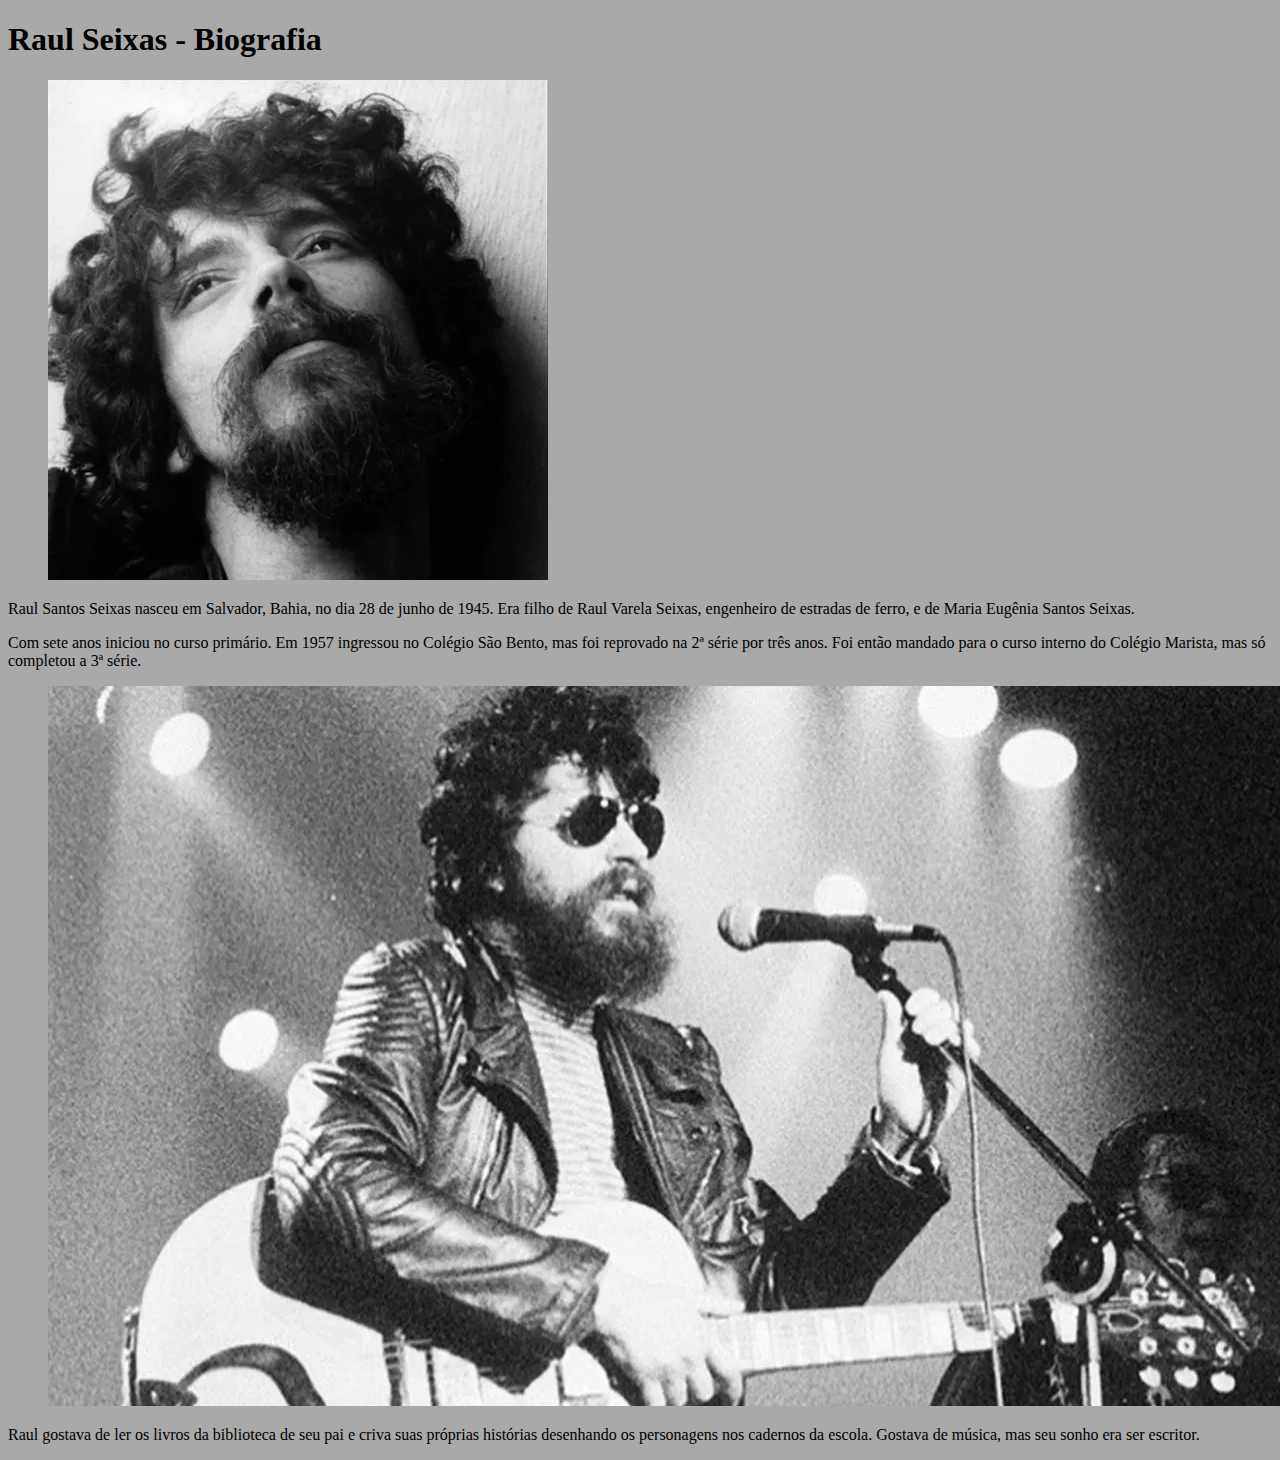
==== index.html @ 7f31bb00 "f" ====
<!DOCTYPE html>
<html lang="pt-br">
<head>
    <meta charset="UTF-8">
    <meta http-equiv="X-UA-Compatible" content="IE=edge">
    <meta name="viewport" content="width=device-width, initial-scale=1.0">
    <link rel="stylesheet" href="css/estilo.css">
    <title>Raul Seixas</title>
</head>
<body>
    <h1>Raul Seixas - Biografia</h1>
    <figure>
        <img src="img/raulseixas1.webp" alt="Foto do Raul Seixas com fundo cinza">
    </figure>
    <p>Raul Santos Seixas nasceu em Salvador, Bahia, no dia 28 de junho de 1945. Era filho de Raul Varela Seixas, engenheiro de estradas de ferro, e de Maria Eugênia Santos Seixas.</p>
    <p>Com sete anos iniciou no curso primário. Em 1957 ingressou no Colégio São Bento, mas foi reprovado na 2ª série por três anos. Foi então mandado para o curso interno do Colégio Marista, mas só completou a 3ª série.</p>
    <figure>
        <img src="img/raulseixas2.webp" alt="Foto do Raul Seixas com uma guitarra">
    </figure>
    <p>Raul gostava de ler os livros da biblioteca de seu pai e criva suas próprias histórias desenhando os personagens nos cadernos da escola. Gostava de música, mas seu sonho era ser escritor.</p>
    
</body>
</html>
---- css/estilo.css ----
body{
    background-color: #A9A9A9 ;

}
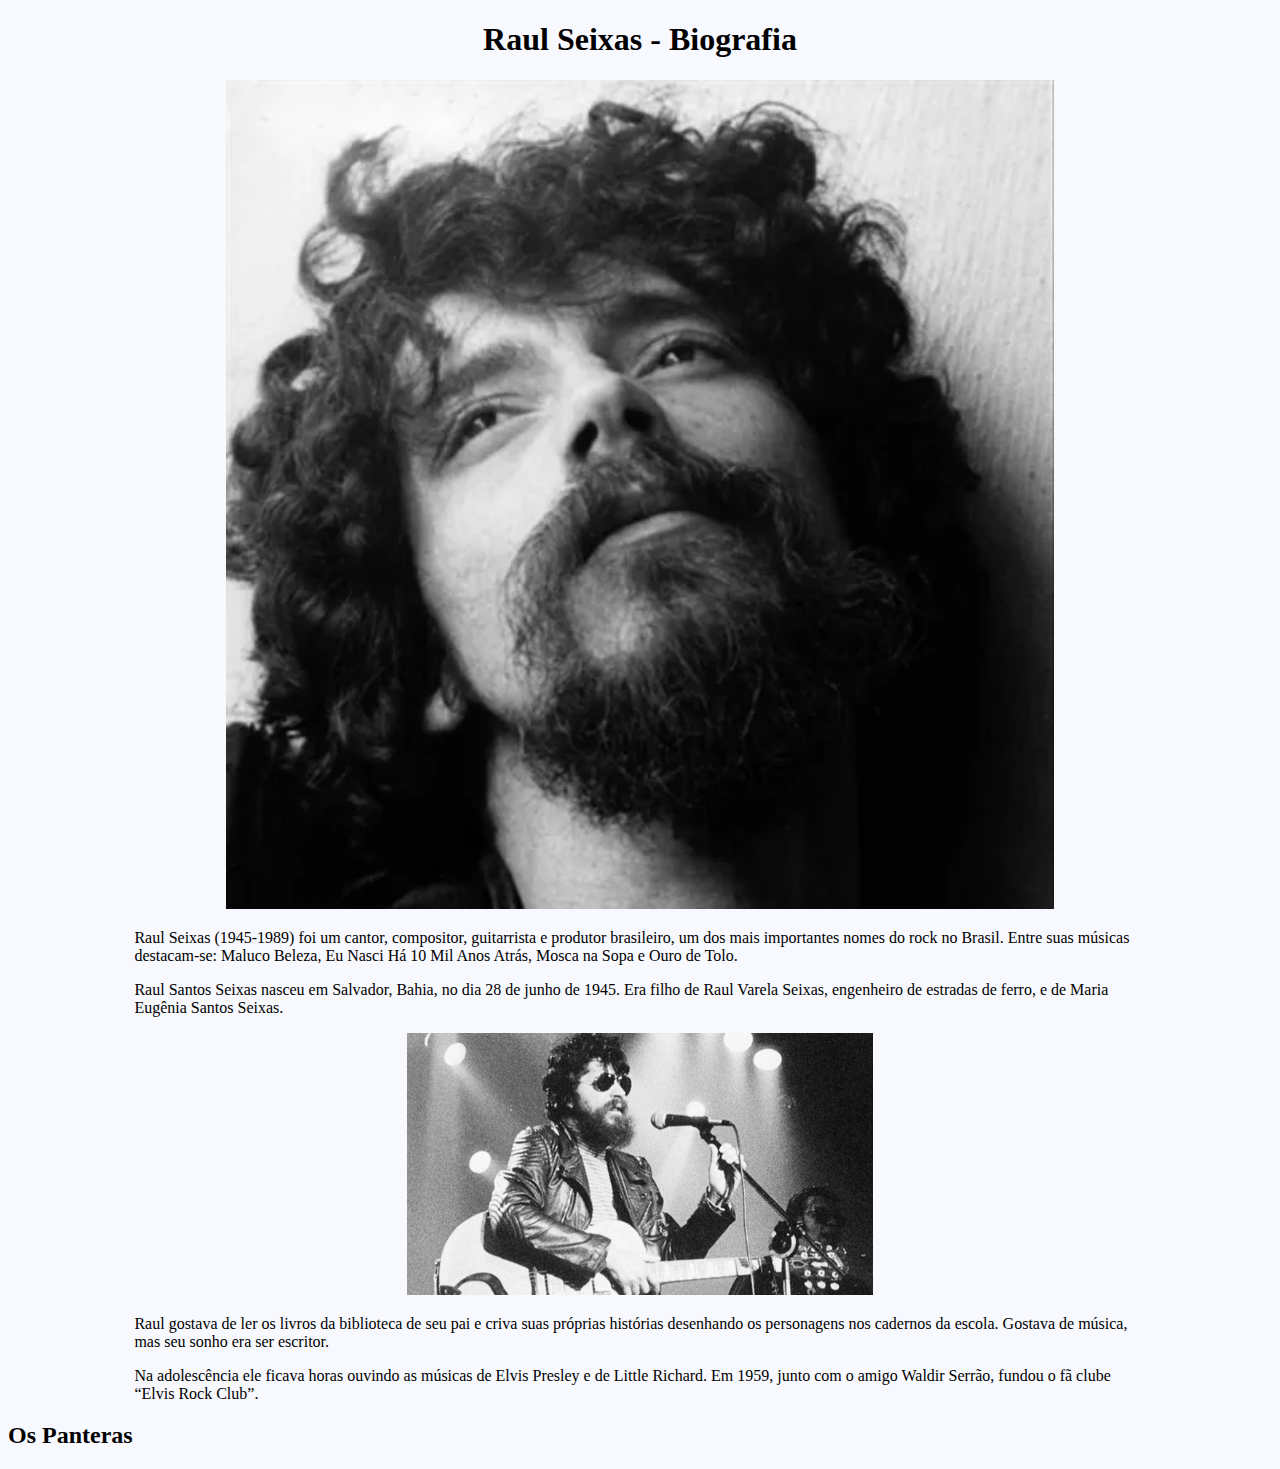
==== commit 2d4c7d89: "classes css e paragrafos" ====
--- a/index.html
+++ b/index.html
@@ -8,16 +8,30 @@
     <title>Raul Seixas</title>
 </head>
 <body>
-    <h1>Raul Seixas - Biografia</h1>
-    <figure>
-        <img src="img/raulseixas1.webp" alt="Foto do Raul Seixas com fundo cinza">
-    </figure>
-    <p>Raul Santos Seixas nasceu em Salvador, Bahia, no dia 28 de junho de 1945. Era filho de Raul Varela Seixas, engenheiro de estradas de ferro, e de Maria Eugênia Santos Seixas.</p>
-    <p>Com sete anos iniciou no curso primário. Em 1957 ingressou no Colégio São Bento, mas foi reprovado na 2ª série por três anos. Foi então mandado para o curso interno do Colégio Marista, mas só completou a 3ª série.</p>
-    <figure>
-        <img src="img/raulseixas2.webp" alt="Foto do Raul Seixas com uma guitarra">
-    </figure>
-    <p>Raul gostava de ler os livros da biblioteca de seu pai e criva suas próprias histórias desenhando os personagens nos cadernos da escola. Gostava de música, mas seu sonho era ser escritor.</p>
+    <header>
+
+        <h1>Raul Seixas - Biografia</h1>
+        <figure>
+            <img class="img_topo" src="img/raulseixas1.webp" alt="Foto do Raul Seixas com fundo cinza">
+        </figure>
+
+    </header>
+    <div class="container">
+
+        <p>Raul Seixas (1945-1989) foi um cantor, compositor, guitarrista e produtor brasileiro, um dos mais importantes nomes do rock no Brasil. Entre suas músicas destacam-se: Maluco Beleza, Eu Nasci Há 10 Mil Anos Atrás, Mosca na Sopa e Ouro de Tolo.</p>
+        <p>Raul Santos Seixas nasceu em Salvador, Bahia, no dia 28 de junho de 1945. Era filho de Raul Varela Seixas, engenheiro de estradas de ferro, e de Maria Eugênia Santos Seixas.</p>
+        <figure>
+        <img class="img_corpo" src="img/raulseixas2.webp" alt="Foto do Raul Seixas com uma guitarra">
+        </figure>
+        <p>Raul gostava de ler os livros da biblioteca de seu pai e criva suas próprias histórias desenhando os personagens nos cadernos da escola. Gostava de música, mas seu sonho era ser escritor.</p>
+        <p>Na adolescência ele ficava horas ouvindo as músicas de Elvis Presley e de Little Richard. Em 1959, junto com o amigo Waldir Serrão, fundou o fã clube “Elvis Rock Club”.</p>
+
+    </div>
+   
     
+    <h2>Os Panteras</h2>
+
+
+
 </body>
 </html>--- a/css/estilo.css
+++ b/css/estilo.css
@@ -1,4 +1,25 @@
     body{
-    background-color: #A9A9A9 ;
+    background-color: 	#F8F8FF ;
 
-}+}
+    .img_topo{
+        width: 70%;
+    }
+    .img_corpo{
+        width:50%;
+    }
+        figure{
+            text-align: center;
+        }
+
+        .container{
+            width: 80%;
+            margin: auto;
+        }
+        h1{
+            text-align: center;
+            color: black;
+        }
+        .p{
+            font-size: 1.5rem;
+        }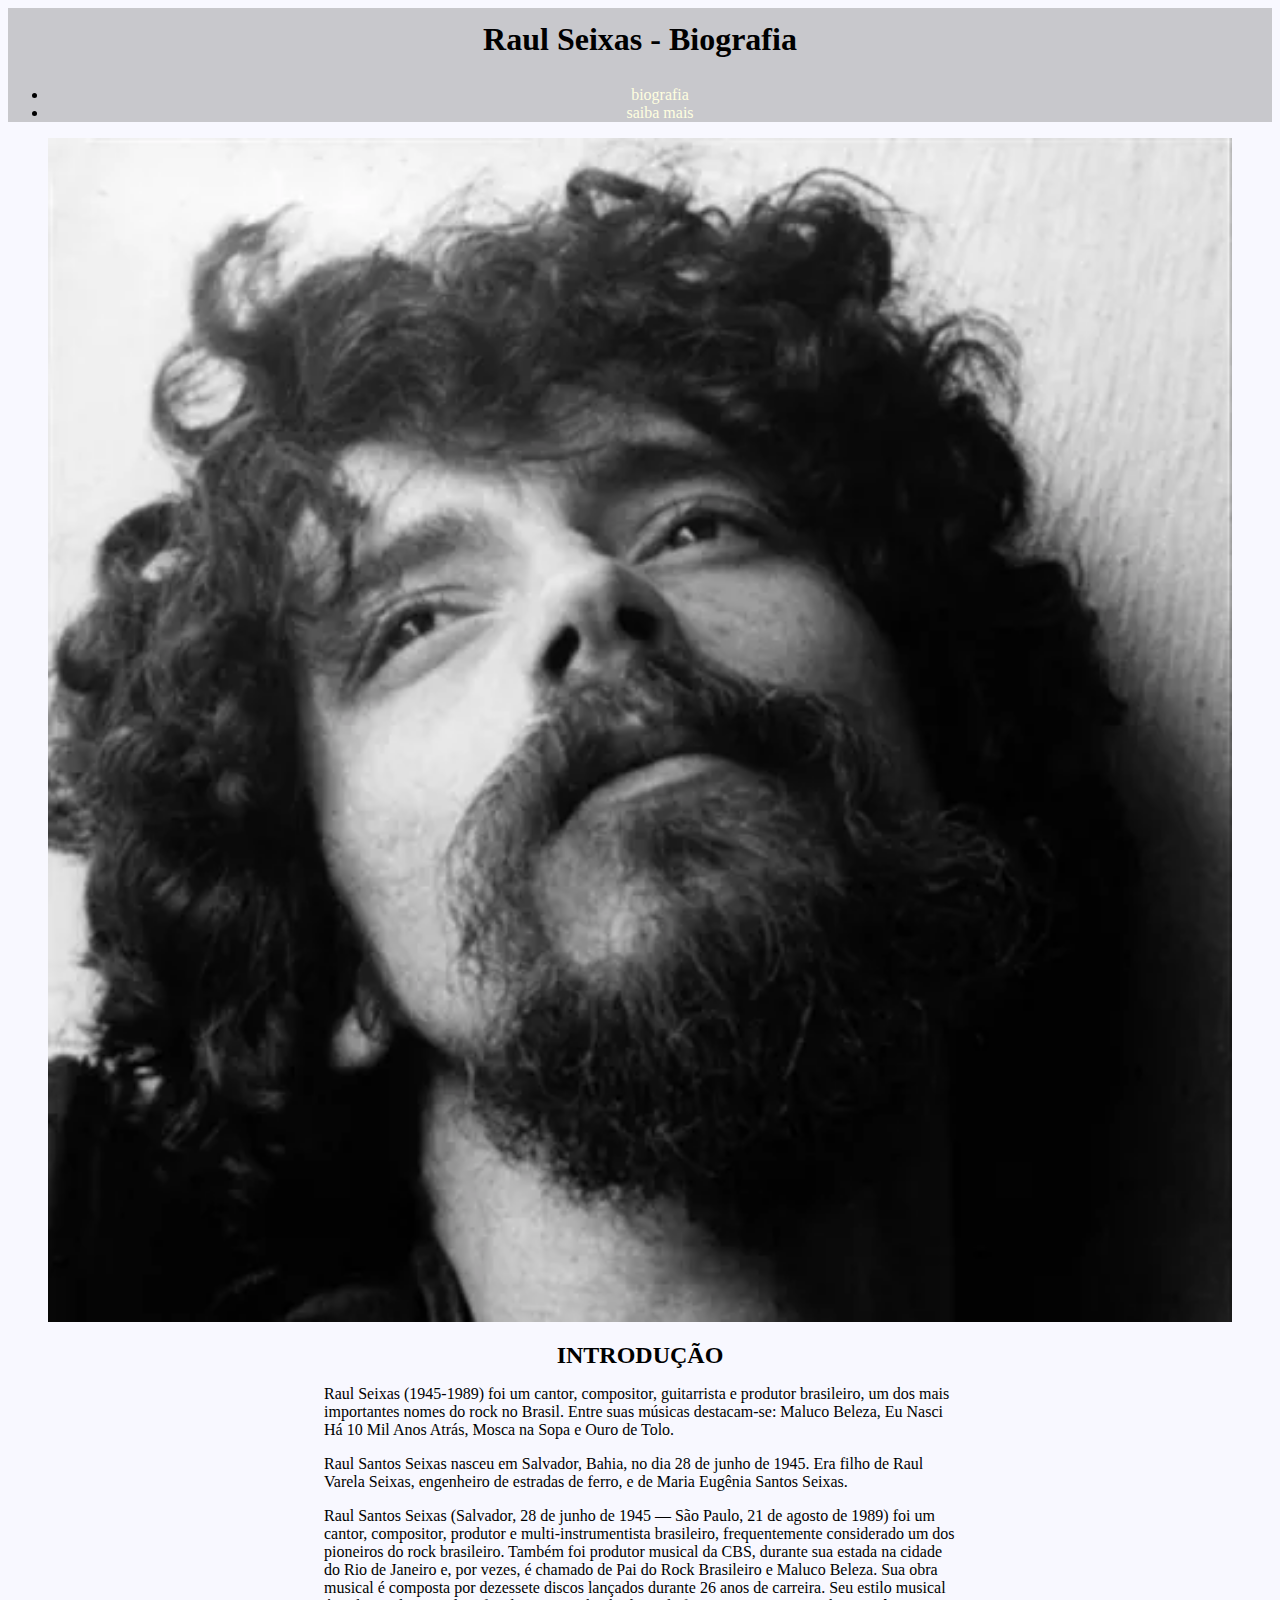
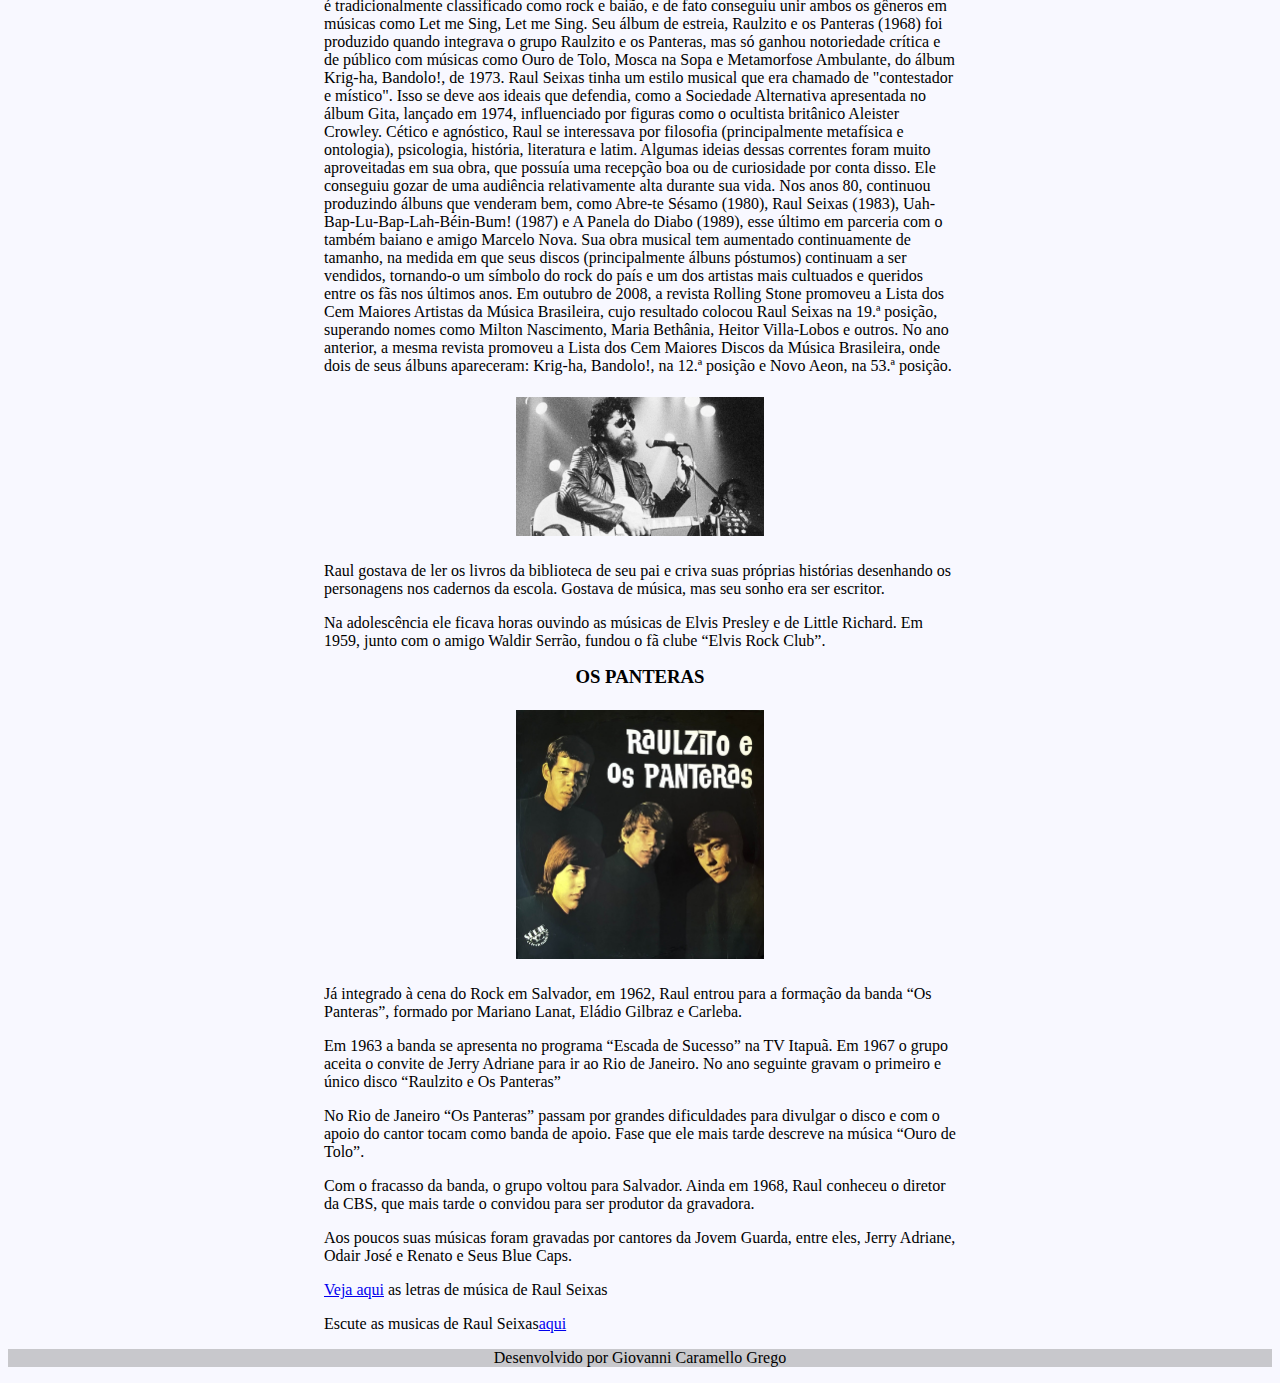
==== commit a7aeb275: "float 03/06/2022" ====
--- a/index.html
+++ b/index.html
@@ -1,37 +1,73 @@
-<!DOCTYPE html>
-<html lang="pt-br">
-<head>
-    <meta charset="UTF-8">
-    <meta http-equiv="X-UA-Compatible" content="IE=edge">
-    <meta name="viewport" content="width=device-width, initial-scale=1.0">
-    <link rel="stylesheet" href="css/estilo.css">
-    <title>Raul Seixas</title>
-</head>
-<body>
-    <header>
-
-        <h1>Raul Seixas - Biografia</h1>
-        <figure>
-            <img class="img_topo" src="img/raulseixas1.webp" alt="Foto do Raul Seixas com fundo cinza">
-        </figure>
-
-    </header>
-    <div class="container">
-
-        <p>Raul Seixas (1945-1989) foi um cantor, compositor, guitarrista e produtor brasileiro, um dos mais importantes nomes do rock no Brasil. Entre suas músicas destacam-se: Maluco Beleza, Eu Nasci Há 10 Mil Anos Atrás, Mosca na Sopa e Ouro de Tolo.</p>
-        <p>Raul Santos Seixas nasceu em Salvador, Bahia, no dia 28 de junho de 1945. Era filho de Raul Varela Seixas, engenheiro de estradas de ferro, e de Maria Eugênia Santos Seixas.</p>
-        <figure>
-        <img class="img_corpo" src="img/raulseixas2.webp" alt="Foto do Raul Seixas com uma guitarra">
-        </figure>
-        <p>Raul gostava de ler os livros da biblioteca de seu pai e criva suas próprias histórias desenhando os personagens nos cadernos da escola. Gostava de música, mas seu sonho era ser escritor.</p>
-        <p>Na adolescência ele ficava horas ouvindo as músicas de Elvis Presley e de Little Richard. Em 1959, junto com o amigo Waldir Serrão, fundou o fã clube “Elvis Rock Club”.</p>
-
-    </div>
-   
-    
-    <h2>Os Panteras</h2>
-
-
-
-</body>
+<!DOCTYPE html>
+<html lang="pt-br">
+<head>
+    <meta charset="UTF-8">
+    <meta http-equiv="X-UA-Compatible" content="IE=edge">
+    <meta name="viewport" content="width=device-width, initial-scale=1.0">
+    <link rel="stylesheet" href="css/reset.css">
+    <link rel="stylesheet" href="css/estilo.css">
+    <title>Raul Seixas</title>
+</head>
+<body>
+    <header>
+        <div class="menu">
+            <div class="logo">
+            <h1>Raul Seixas - Biografia</h1>
+        </div>
+        <nav class="item_menu">
+            <ul>
+                <li><a href="#bio">biografia</a></li>
+                <li><a href="#mais">saiba mais</a></li>
+            </ul>
+        </nav>
+    </div>
+        <figure>
+            <img class= img_topo src="img/raulseixas1.webp" alt="">
+        </figure>
+
+    </header>
+    <div class="container">
+        <section id="bio">
+            <h2>INTRODUÇÃO</h2>
+            <p>Raul Seixas (1945-1989) foi um cantor, compositor, guitarrista e produtor brasileiro, um dos mais importantes nomes do rock no Brasil. Entre suas músicas destacam-se: Maluco Beleza, Eu Nasci Há 10 Mil Anos Atrás, Mosca na Sopa e Ouro de Tolo.</p>
+            <p>Raul Santos Seixas nasceu em Salvador, Bahia, no dia 28 de junho de 1945. Era filho de Raul Varela Seixas, engenheiro de estradas de ferro, e de Maria Eugênia Santos Seixas.</p>
+            <p>Raul Santos Seixas (Salvador, 28 de junho de 1945 — São Paulo, 21 de agosto de 1989) foi um cantor, compositor, produtor e multi-instrumentista brasileiro, frequentemente considerado um dos pioneiros do rock brasileiro. Também foi produtor musical da CBS, durante sua estada na cidade do Rio de Janeiro e, por vezes, é chamado de Pai do Rock Brasileiro e Maluco Beleza. Sua obra musical é composta por dezessete discos lançados durante 26 anos de carreira. Seu estilo musical é tradicionalmente classificado como rock e baião, e de fato conseguiu unir ambos os gêneros em músicas como Let me Sing, Let me Sing. Seu álbum de estreia, Raulzito e os Panteras (1968) foi produzido quando integrava o grupo Raulzito e os Panteras, mas só ganhou notoriedade crítica e de público com músicas como Ouro de Tolo, Mosca na Sopa e Metamorfose Ambulante, do álbum Krig-ha, Bandolo!, de 1973. Raul Seixas tinha um estilo musical que era chamado de "contestador e místico". Isso se deve aos ideais que defendia, como a Sociedade Alternativa apresentada no álbum Gita, lançado em 1974, influenciado por figuras como o ocultista britânico Aleister Crowley.
+
+                Cético e agnóstico, Raul se interessava por filosofia (principalmente metafísica e ontologia), psicologia, história, literatura e latim. Algumas ideias dessas correntes foram muito aproveitadas em sua obra, que possuía uma recepção boa ou de curiosidade por conta disso. Ele conseguiu gozar de uma audiência relativamente alta durante sua vida. Nos anos 80, continuou produzindo álbuns que venderam bem, como Abre-te Sésamo (1980), Raul Seixas (1983), Uah-Bap-Lu-Bap-Lah-Béin-Bum! (1987) e A Panela do Diabo (1989), esse último em parceria com o também baiano e amigo Marcelo Nova. Sua obra musical tem aumentado continuamente de tamanho, na medida em que seus discos (principalmente álbuns póstumos) continuam a ser vendidos, tornando-o um símbolo do rock do país e um dos artistas mais cultuados e queridos entre os fãs nos últimos anos. Em outubro de 2008, a revista Rolling Stone promoveu a Lista dos Cem Maiores Artistas da Música Brasileira, cujo resultado colocou Raul Seixas na 19.ª posição, superando nomes como Milton Nascimento, Maria Bethânia, Heitor Villa-Lobos e outros. No ano anterior, a mesma revista promoveu a Lista dos Cem Maiores Discos da Música Brasileira, onde dois de seus álbuns apareceram: Krig-ha, Bandolo!, na 12.ª posição e Novo Aeon, na 53.ª posição.</p>
+        </section>
+        
+            <figure>
+                <img class="img_corpo" src="img/raulseixas2.webp" alt="Foto do Raul Seixas com uma guitarra">
+            </figure>
+            
+    <section id="mais">
+            <p>Raul gostava de ler os livros da biblioteca de seu pai e criva suas próprias histórias desenhando os personagens nos cadernos da escola. Gostava de música, mas seu sonho era ser escritor.</p>
+            <p>Na adolescência ele ficava horas ouvindo as músicas de Elvis Presley e de Little Richard. Em 1959, junto com o amigo Waldir Serrão, fundou o fã clube “Elvis Rock Club”.</p>
+            
+        <h3>OS PANTERAS</h3>
+        <figure> 
+            <img class="img_corpo" src="img/ospanterasraul.jpg" alt="">
+        </figure>
+            <p>Já integrado à cena do Rock em Salvador, em 1962, Raul entrou para a formação da banda “Os Panteras”, formado por Mariano Lanat, Eládio Gilbraz e Carleba.</p>
+            <p>Em 1963 a banda se apresenta no programa “Escada de Sucesso” na TV Itapuã. Em 1967 o grupo aceita o convite de Jerry Adriane para ir ao Rio de Janeiro. No ano seguinte gravam o primeiro e único disco “Raulzito e Os Panteras”</p>
+        <p>No Rio de Janeiro “Os Panteras” passam por grandes dificuldades para divulgar o disco e com o apoio do cantor tocam como banda de apoio. Fase que ele mais tarde descreve na música “Ouro de Tolo”.</p>
+        <p>Com o fracasso da banda, o grupo voltou para Salvador. Ainda em 1968, Raul conheceu o diretor da CBS, que mais tarde o convidou para ser produtor da gravadora.</p>
+        <p>Aos poucos suas músicas foram gravadas por cantores da Jovem Guarda, entre eles, Jerry Adriane, Odair José e Renato e Seus Blue Caps.</p>
+    
+    </section>
+    
+        
+        <p><a href="letras.html">Veja aqui</a> as letras de música de Raul Seixas</p>
+        <p>Escute as musicas de Raul Seixas<a href="https://open.spotify.com/artist/7jrRQZg4FZq6dwpi3baKcu">aqui</a></p>
+    </div>
+    <footer>
+       <div class="testecss"><p>teste<a href="testetcss.html">css</a></p></div>
+        
+        <p>Desenvolvido por Giovanni Caramello Grego</p>
+    </footer>
+    
+
+
+
+</body>
 </html>--- a/css/estilo.css
+++ b/css/estilo.css
@@ -1,25 +1,133 @@
-    body{
-    background-color: 	#F8F8FF ;
-
-}
-    .img_topo{
-        width: 70%;
-    }
-    .img_corpo{
-        width:50%;
-    }
-        figure{
-            text-align: center;
-        }
-
-        .container{
-            width: 80%;
-            margin: auto;
-        }
-        h1{
-            text-align: center;
-            color: black;
-        }
-        .p{
-            font-size: 1.5rem;
-        }+html{
+    scroll-behavior: smooth;
+}
+    body{
+    background-color: 	#F8F8FF ;
+
+}
+    .fundo_diferente{
+        background-image: linear-gradient( gray, lightgray);
+    }
+    .img_topo{
+        width: 100%;
+
+    }
+    .img_corpo{
+        width: 45%;
+        margin-top: 1%;
+        margin-bottom: 1%;
+       
+    }
+        figure{
+            text-align: center;
+        }
+
+        .container{
+            width: 50%;
+            margin: auto;
+        }
+        h1{
+            text-align: center;
+            width: 80%;
+            margin: auto;
+        }
+        h2,h3{
+            width: 80%;
+            margin: auto;
+            text-align: center;
+            margin-bottom: 2%;
+        }
+        .p{
+        
+            font-size: 1.5rem;
+            color: black;
+            text-align: justify;
+            text-indent: 40px;
+        }
+        .parag_letras > p{
+            font-size: 1em;
+            line-height: 1.5;
+        }
+        .pinta_botao{
+            width: 150px;
+            height: 50px;
+            background-color: #F08080;
+            margin: auto;
+            padding: 0.2%;
+            text-align: center;
+            padding-top: 3%;
+            
+        }
+
+        .botao{
+            padding-top: 15px;
+        }
+
+        footer p{
+            font-size: 1,2em;
+            text-align: center;
+
+        }
+        
+
+        .logo{
+            padding-top: 1%;
+            padding-bottom: 1%;
+
+        }
+        .menu, footer {
+            background-color: rgba(128, 128, 128, 0.4);
+            padding: 1,5%;
+            ;
+        
+        }
+
+        .item_menu{
+            line-height: 1,5;
+            text-align: center;
+
+        }
+        .item_menu a:link, .item_menu a:visited{
+            color: lightyellow;
+            text-decoration: none;
+        }
+        
+        .item_menu a:hover{
+           color: red;
+           padding: 0.8%;
+           text-decoration: none;
+           border-radius: 15%;
+        }
+        .item_menu a:active{
+            color: indigo;
+            text-decoration: none;
+        }
+        figure{
+            text-align: center;
+        }
+        section{
+            margin-top: 2%;
+            margin-bottom: 2%;
+        }
+    
+        .testecss{
+            display: none;
+        }
+        .img_topoletras{
+            float: right;
+            width: 30%;
+            margin-right: 10%;
+        }
+        .pinta_botao:hover{
+            background-color: rgba(128, 128, 128, 0.3);
+          }
+          
+          .pinta_botao a:link, .pinta_botao :visited{
+            text-align: center;
+            text-decoration: none ; 
+            font-weight: bolder;
+            
+          }
+            
+
+        
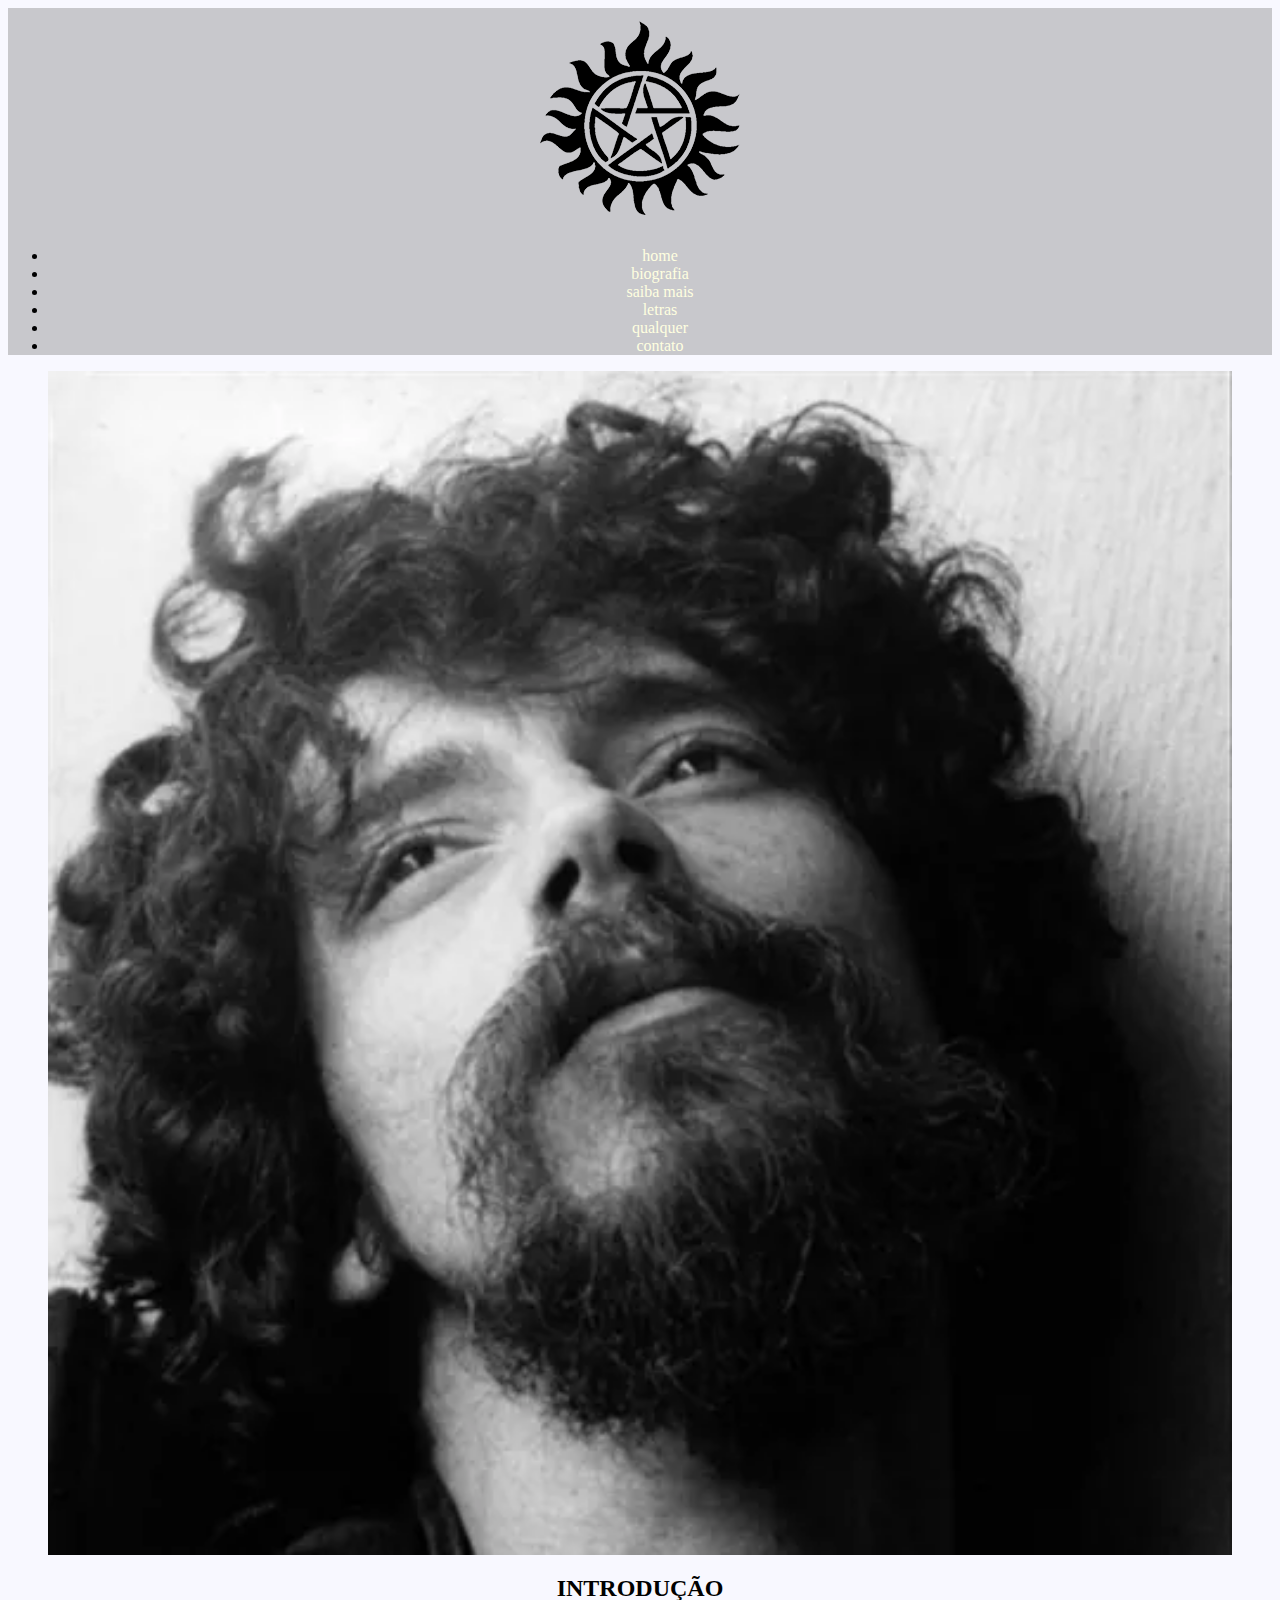
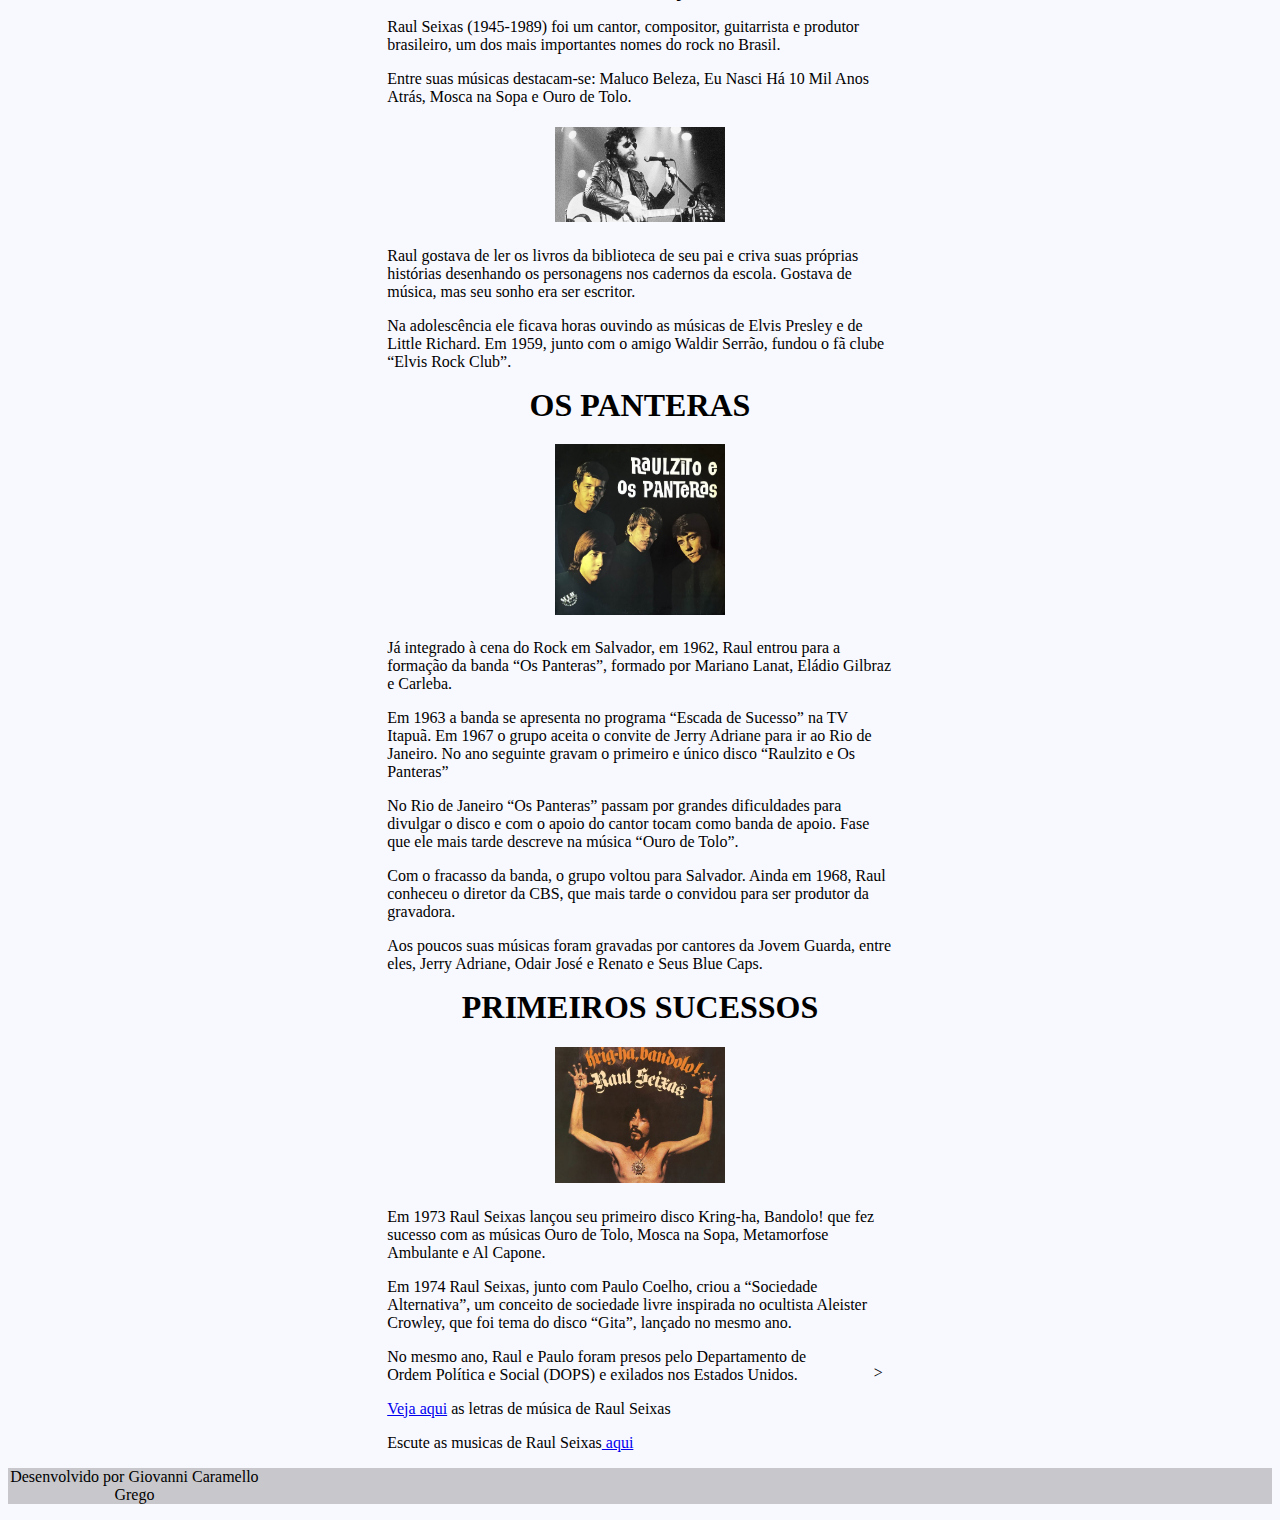
==== commit a005335c: "organização e alteracoes 24/06" ====
--- a/index.html
+++ b/index.html
@@ -6,18 +6,23 @@
     <meta name="viewport" content="width=device-width, initial-scale=1.0">
     <link rel="stylesheet" href="css/reset.css">
     <link rel="stylesheet" href="css/estilo.css">
+    <link rel="shortcut icon" href="img/logo3.png" type="image/x-icon">
     <title>Raul Seixas</title>
 </head>
 <body>
     <header>
         <div class="menu">
             <div class="logo">
-            <h1>Raul Seixas - Biografia</h1>
+            <img src="img/logo4.png" alt="logo">
         </div>
         <nav class="item_menu">
             <ul>
-                <li><a href="#bio">biografia</a></li>
-                <li><a href="#mais">saiba mais</a></li>
+                <li><a href="index.html">home</a></li>
+                    <li><a href="index.html#bio">biografia</a></li>
+                    <li><a href="index.html#mais">saiba mais</a></li>
+                    <li><a href="letras.html">letras</a></li>
+                    <li><a href="com.html">qualquer</a></li>
+                    <li><a href="contato.html">contato</a></li>
             </ul>
         </nav>
     </div>
@@ -29,11 +34,8 @@
     <div class="container">
         <section id="bio">
             <h2>INTRODUÇÃO</h2>
-            <p>Raul Seixas (1945-1989) foi um cantor, compositor, guitarrista e produtor brasileiro, um dos mais importantes nomes do rock no Brasil. Entre suas músicas destacam-se: Maluco Beleza, Eu Nasci Há 10 Mil Anos Atrás, Mosca na Sopa e Ouro de Tolo.</p>
-            <p>Raul Santos Seixas nasceu em Salvador, Bahia, no dia 28 de junho de 1945. Era filho de Raul Varela Seixas, engenheiro de estradas de ferro, e de Maria Eugênia Santos Seixas.</p>
-            <p>Raul Santos Seixas (Salvador, 28 de junho de 1945 — São Paulo, 21 de agosto de 1989) foi um cantor, compositor, produtor e multi-instrumentista brasileiro, frequentemente considerado um dos pioneiros do rock brasileiro. Também foi produtor musical da CBS, durante sua estada na cidade do Rio de Janeiro e, por vezes, é chamado de Pai do Rock Brasileiro e Maluco Beleza. Sua obra musical é composta por dezessete discos lançados durante 26 anos de carreira. Seu estilo musical é tradicionalmente classificado como rock e baião, e de fato conseguiu unir ambos os gêneros em músicas como Let me Sing, Let me Sing. Seu álbum de estreia, Raulzito e os Panteras (1968) foi produzido quando integrava o grupo Raulzito e os Panteras, mas só ganhou notoriedade crítica e de público com músicas como Ouro de Tolo, Mosca na Sopa e Metamorfose Ambulante, do álbum Krig-ha, Bandolo!, de 1973. Raul Seixas tinha um estilo musical que era chamado de "contestador e místico". Isso se deve aos ideais que defendia, como a Sociedade Alternativa apresentada no álbum Gita, lançado em 1974, influenciado por figuras como o ocultista britânico Aleister Crowley.
-
-                Cético e agnóstico, Raul se interessava por filosofia (principalmente metafísica e ontologia), psicologia, história, literatura e latim. Algumas ideias dessas correntes foram muito aproveitadas em sua obra, que possuía uma recepção boa ou de curiosidade por conta disso. Ele conseguiu gozar de uma audiência relativamente alta durante sua vida. Nos anos 80, continuou produzindo álbuns que venderam bem, como Abre-te Sésamo (1980), Raul Seixas (1983), Uah-Bap-Lu-Bap-Lah-Béin-Bum! (1987) e A Panela do Diabo (1989), esse último em parceria com o também baiano e amigo Marcelo Nova. Sua obra musical tem aumentado continuamente de tamanho, na medida em que seus discos (principalmente álbuns póstumos) continuam a ser vendidos, tornando-o um símbolo do rock do país e um dos artistas mais cultuados e queridos entre os fãs nos últimos anos. Em outubro de 2008, a revista Rolling Stone promoveu a Lista dos Cem Maiores Artistas da Música Brasileira, cujo resultado colocou Raul Seixas na 19.ª posição, superando nomes como Milton Nascimento, Maria Bethânia, Heitor Villa-Lobos e outros. No ano anterior, a mesma revista promoveu a Lista dos Cem Maiores Discos da Música Brasileira, onde dois de seus álbuns apareceram: Krig-ha, Bandolo!, na 12.ª posição e Novo Aeon, na 53.ª posição.</p>
+            <p>Raul Seixas (1945-1989) foi um cantor, compositor, guitarrista e produtor brasileiro, um dos mais importantes nomes do rock no Brasil.</p>
+            <p>Entre suas músicas destacam-se: Maluco Beleza, Eu Nasci Há 10 Mil Anos Atrás, Mosca na Sopa e Ouro de Tolo.</p>
         </section>
         
             <figure>
@@ -44,22 +46,37 @@
             <p>Raul gostava de ler os livros da biblioteca de seu pai e criva suas próprias histórias desenhando os personagens nos cadernos da escola. Gostava de música, mas seu sonho era ser escritor.</p>
             <p>Na adolescência ele ficava horas ouvindo as músicas de Elvis Presley e de Little Richard. Em 1959, junto com o amigo Waldir Serrão, fundou o fã clube “Elvis Rock Club”.</p>
             
-        <h3>OS PANTERAS</h3>
+        <h1>OS PANTERAS</h1>
         <figure> 
             <img class="img_corpo" src="img/ospanterasraul.jpg" alt="">
         </figure>
             <p>Já integrado à cena do Rock em Salvador, em 1962, Raul entrou para a formação da banda “Os Panteras”, formado por Mariano Lanat, Eládio Gilbraz e Carleba.</p>
             <p>Em 1963 a banda se apresenta no programa “Escada de Sucesso” na TV Itapuã. Em 1967 o grupo aceita o convite de Jerry Adriane para ir ao Rio de Janeiro. No ano seguinte gravam o primeiro e único disco “Raulzito e Os Panteras”</p>
-        <p>No Rio de Janeiro “Os Panteras” passam por grandes dificuldades para divulgar o disco e com o apoio do cantor tocam como banda de apoio. Fase que ele mais tarde descreve na música “Ouro de Tolo”.</p>
-        <p>Com o fracasso da banda, o grupo voltou para Salvador. Ainda em 1968, Raul conheceu o diretor da CBS, que mais tarde o convidou para ser produtor da gravadora.</p>
-        <p>Aos poucos suas músicas foram gravadas por cantores da Jovem Guarda, entre eles, Jerry Adriane, Odair José e Renato e Seus Blue Caps.</p>
-    
+            <p>No Rio de Janeiro “Os Panteras” passam por grandes dificuldades para divulgar o disco e com o apoio do cantor tocam como banda de apoio. Fase que ele mais tarde descreve na música “Ouro de Tolo”.</p>
+            <p>Com o fracasso da banda, o grupo voltou para Salvador. Ainda em 1968, Raul conheceu o diretor da CBS, que mais tarde o convidou para ser produtor da gravadora.</p>
+            <p>Aos poucos suas músicas foram gravadas por cantores da Jovem Guarda, entre eles, Jerry Adriane, Odair José e Renato e Seus Blue Caps.</p>
+
+            <h1>PRIMEIROS SUCESSOS</h1>
+                <figure>
+                    <img class="img_corpo" src="img/raul_seixas_king_ha_bandolo_2.jpg" alt="album muito bom">
+                </figure>
+        
+            <p>Em 1973 Raul Seixas lançou seu primeiro disco Kring-ha, Bandolo! que fez sucesso com as músicas Ouro de Tolo, Mosca na Sopa, Metamorfose Ambulante e Al Capone.</p>
+            <p>Em 1974 Raul Seixas, junto com Paulo Coelho, criou a “Sociedade Alternativa”, um conceito de sociedade livre inspirada no ocultista Aleister Crowley, que foi tema do disco “Gita”, lançado no mesmo ano.</p>
+            <figure class="right">
+                >
+            </figure>
+
+        <p>No mesmo ano, Raul e Paulo foram presos pelo Departamento de Ordem Política e Social (DOPS) e exilados nos Estados Unidos.
+
+        </p>
     </section>
     
         
         <p><a href="letras.html">Veja aqui</a> as letras de música de Raul Seixas</p>
-        <p>Escute as musicas de Raul Seixas<a href="https://open.spotify.com/artist/7jrRQZg4FZq6dwpi3baKcu">aqui</a></p>
+        <p>Escute as musicas de Raul Seixas<a href="https://open.spotify.com/artist/7jrRQZg4FZq6dwpi3baKcu"> aqui</a></p>
     </div>
+
     <footer>
        <div class="testecss"><p>teste<a href="testetcss.html">css</a></p></div>
         
--- a/css/estilo.css
+++ b/css/estilo.css
@@ -13,7 +13,7 @@
 
     }
     .img_corpo{
-        width: 45%;
+        width: 40%;
         margin-top: 1%;
         margin-bottom: 1%;
        
@@ -23,12 +23,12 @@
         }
 
         .container{
-            width: 50%;
+            width: 40%;
             margin: auto;
         }
         h1{
             text-align: center;
-            width: 80%;
+            width: 85%;
             margin: auto;
         }
         h2,h3{
@@ -39,7 +39,7 @@
         }
         .p{
         
-            font-size: 1.5rem;
+            font-size: 1.8rem;
             color: black;
             text-align: justify;
             text-indent: 40px;
@@ -64,7 +64,8 @@
         }
 
         footer p{
-            font-size: 1,2em;
+            width: 20%;
+            font-size: 1,8em;
             text-align: center;
 
         }
@@ -73,12 +74,12 @@
         .logo{
             padding-top: 1%;
             padding-bottom: 1%;
-
+            text-align: center;
         }
         .menu, footer {
             background-color: rgba(128, 128, 128, 0.4);
-            padding: 1,5%;
-            ;
+            padding: 1,8%;
+            
         
         }
 
@@ -113,11 +114,7 @@
         .testecss{
             display: none;
         }
-        .img_topoletras{
-            float: right;
-            width: 30%;
-            margin-right: 10%;
-        }
+       
         .pinta_botao:hover{
             background-color: rgba(128, 128, 128, 0.3);
           }
@@ -128,6 +125,10 @@
             font-weight: bolder;
             
           }
-            
+        .right{
+            float: right;
+            margin-right: 2%;
+        }
+        
 
         
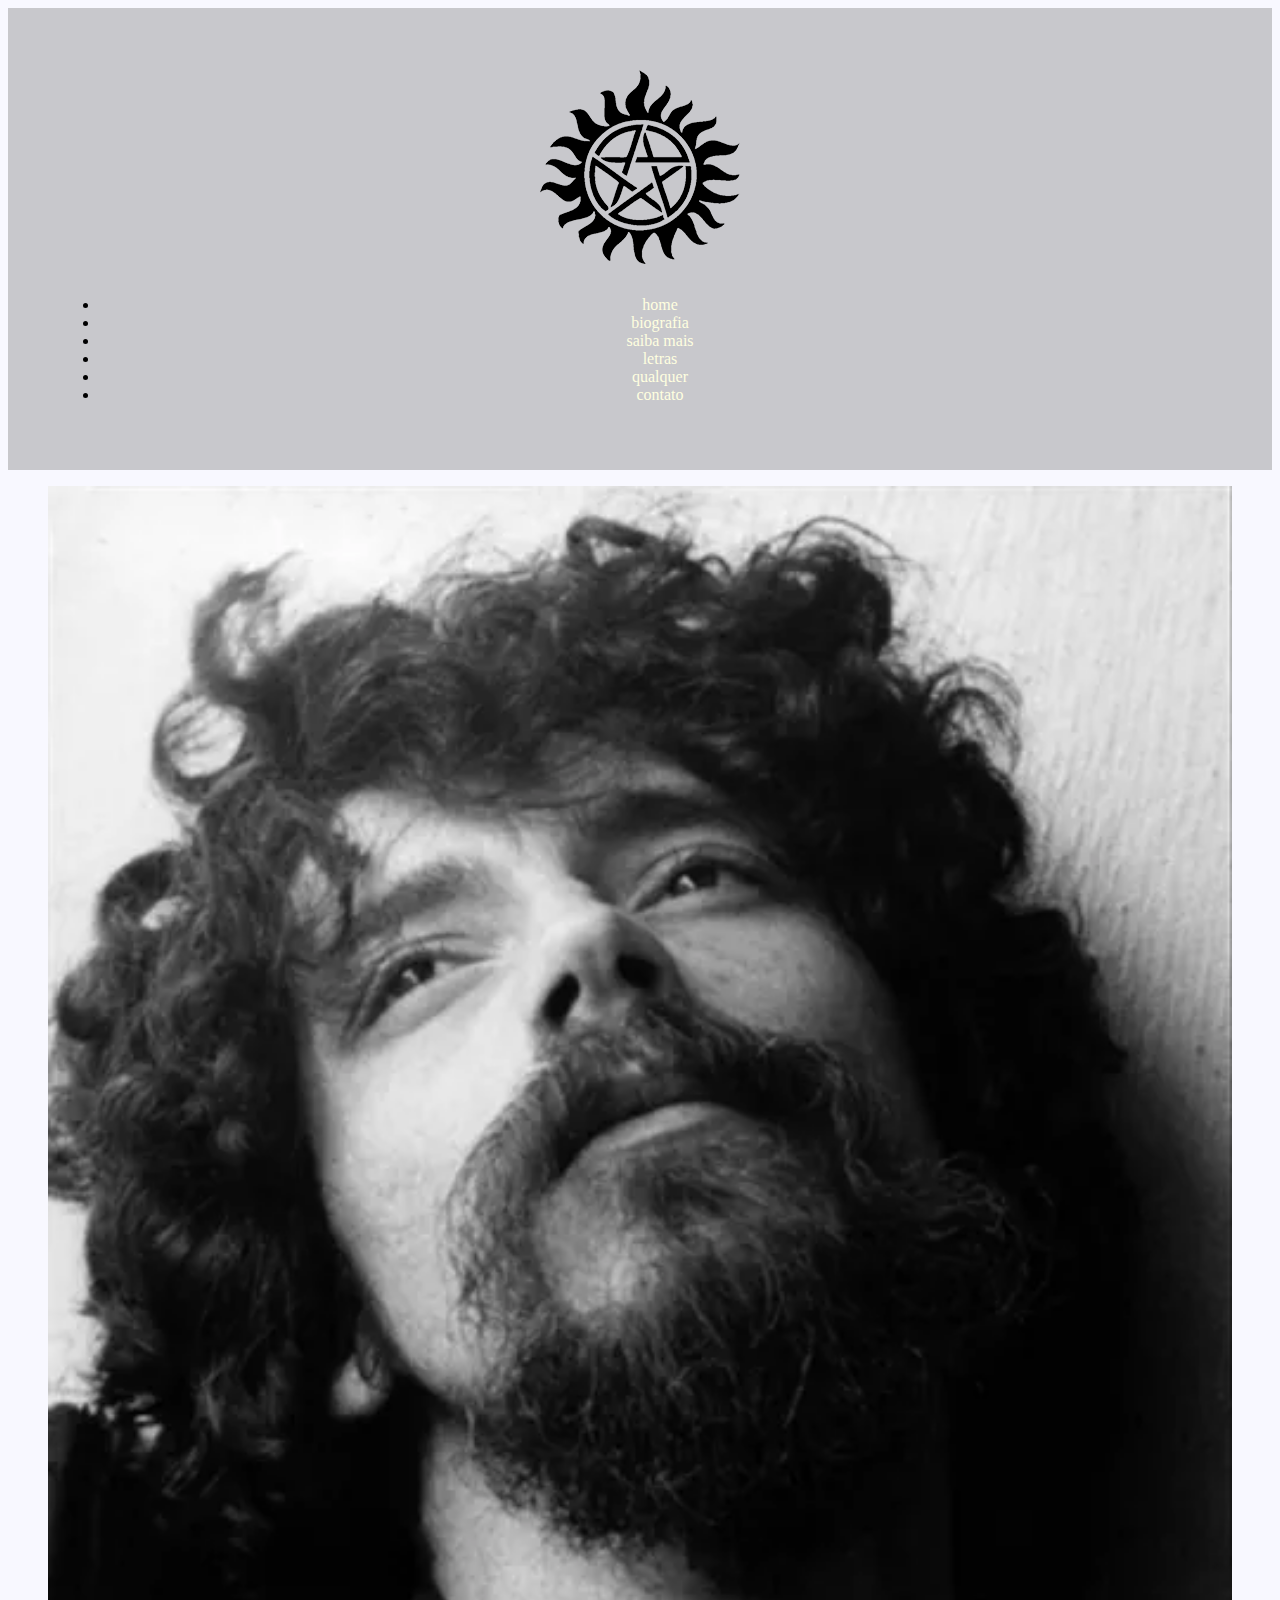
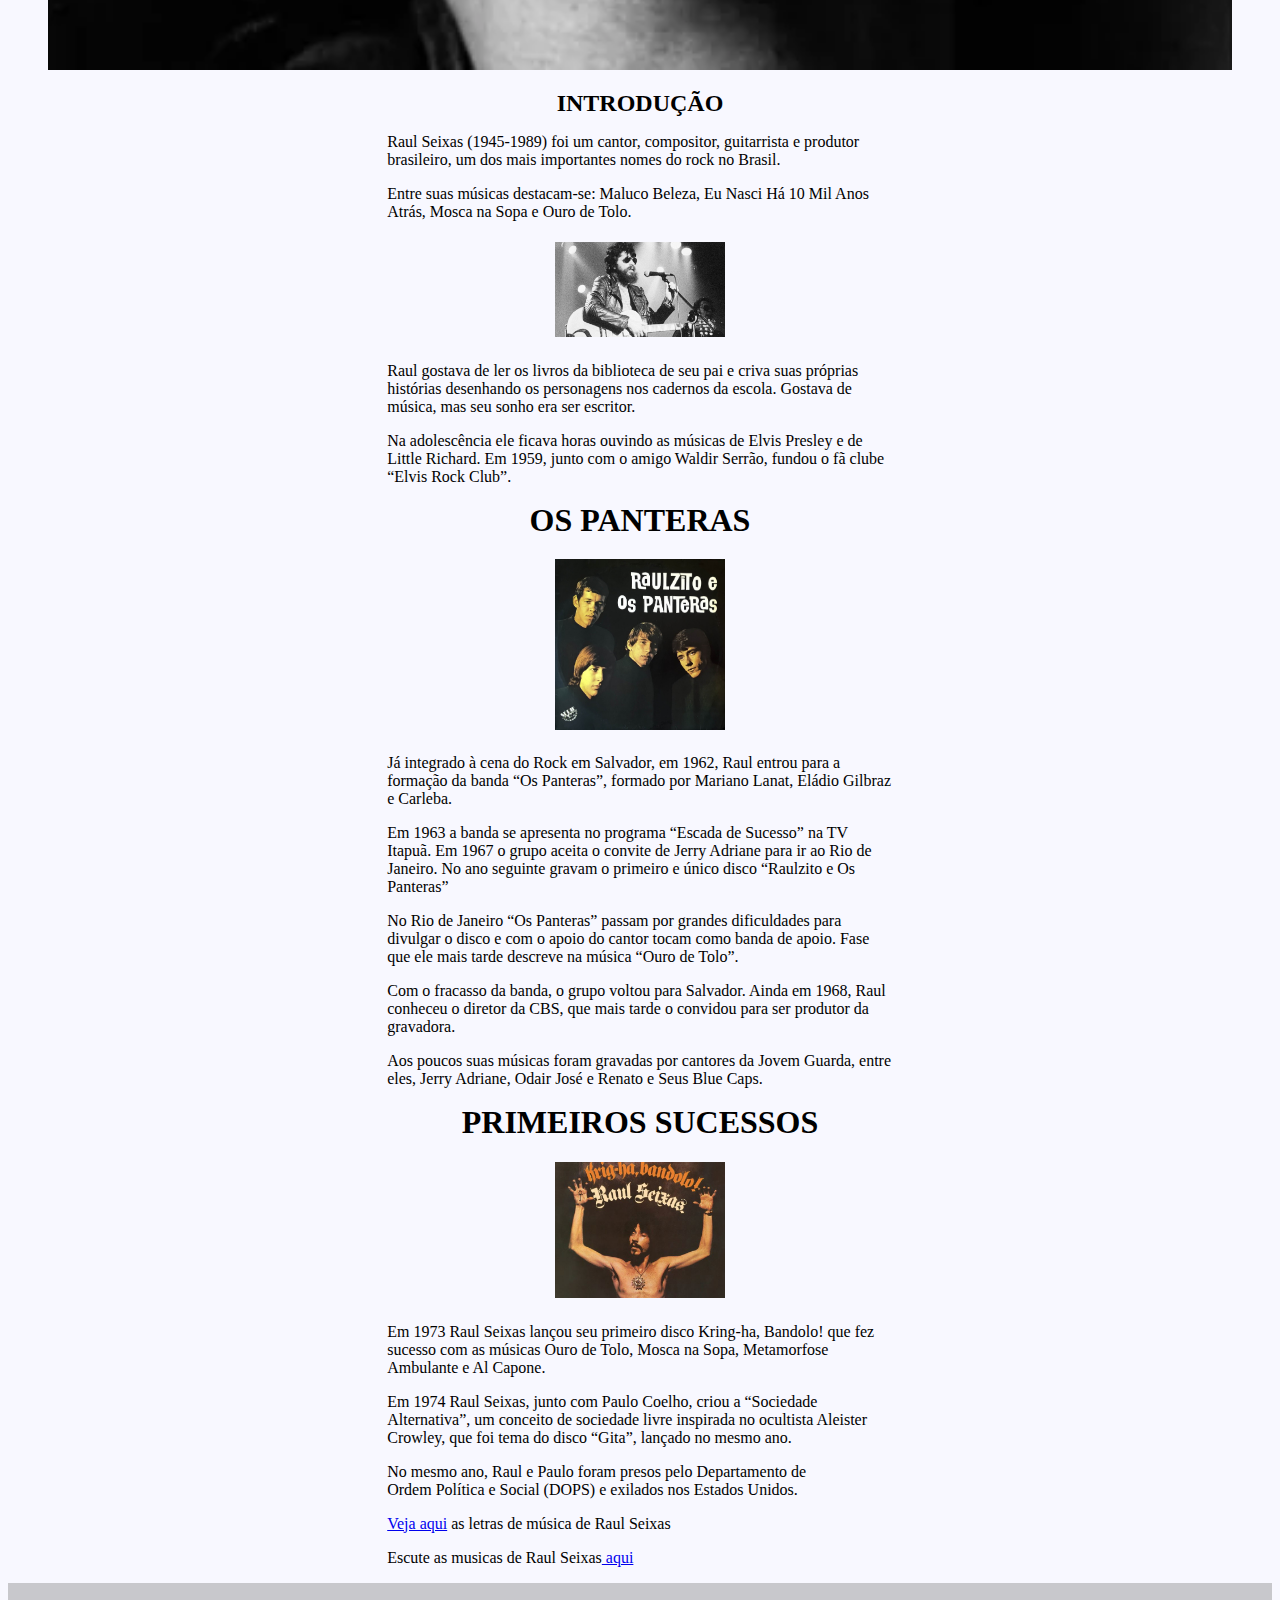
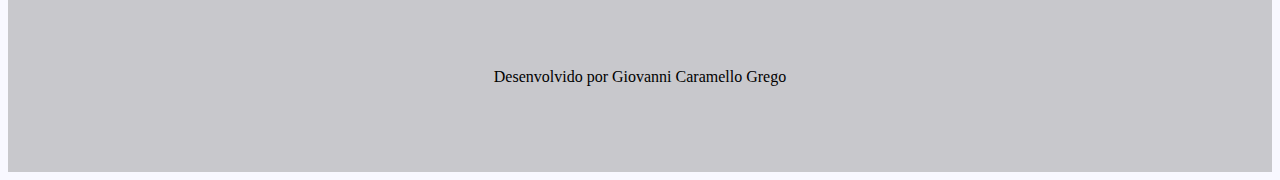
==== commit 33a359fe: "tabela" ====
--- a/index.html
+++ b/index.html
@@ -64,7 +64,7 @@
             <p>Em 1973 Raul Seixas lançou seu primeiro disco Kring-ha, Bandolo! que fez sucesso com as músicas Ouro de Tolo, Mosca na Sopa, Metamorfose Ambulante e Al Capone.</p>
             <p>Em 1974 Raul Seixas, junto com Paulo Coelho, criou a “Sociedade Alternativa”, um conceito de sociedade livre inspirada no ocultista Aleister Crowley, que foi tema do disco “Gita”, lançado no mesmo ano.</p>
             <figure class="right">
-                >
+                
             </figure>
 
         <p>No mesmo ano, Raul e Paulo foram presos pelo Departamento de Ordem Política e Social (DOPS) e exilados nos Estados Unidos.
@@ -78,13 +78,14 @@
     </div>
 
     <footer>
-       <div class="testecss"><p>teste<a href="testetcss.html">css</a></p></div>
-        
+
+    <div class="testecss"><p>teste<a href="testetcss.html">css</a></p></div>
+
+    
         <p>Desenvolvido por Giovanni Caramello Grego</p>
+
     </footer>
     
 
-
-
 </body>
 </html>--- a/css/estilo.css
+++ b/css/estilo.css
@@ -43,6 +43,9 @@
             color: black;
             text-align: justify;
             text-indent: 40px;
+            line-height: 1.5;
+            margin-top: 0.2%;
+            margin-bottom: 00.2;
         }
         .parag_letras > p{
             font-size: 1em;
@@ -64,8 +67,7 @@
         }
 
         footer p{
-            width: 20%;
-            font-size: 1,8em;
+            padding: 1.2em;
             text-align: center;
 
         }
@@ -78,7 +80,9 @@
         }
         .menu, footer {
             background-color: rgba(128, 128, 128, 0.4);
-            padding: 1,8%;
+            padding: 4%;
+            text-align: center;
+            
             
         
         }
@@ -130,5 +134,16 @@
             margin-right: 2%;
         }
         
-
+        table{
+            width: 100%;
+            border-collapse: collapse;
+            font-family: Arial, Helvetica, sans-serif;
+            margin-top: 2%;
+        }
+        td,th{
+            border: 5px inset #8B0000;
+            text-align: center;
+            padding-top: 1%;
+            padding-bottom: 1%;
+        }
         
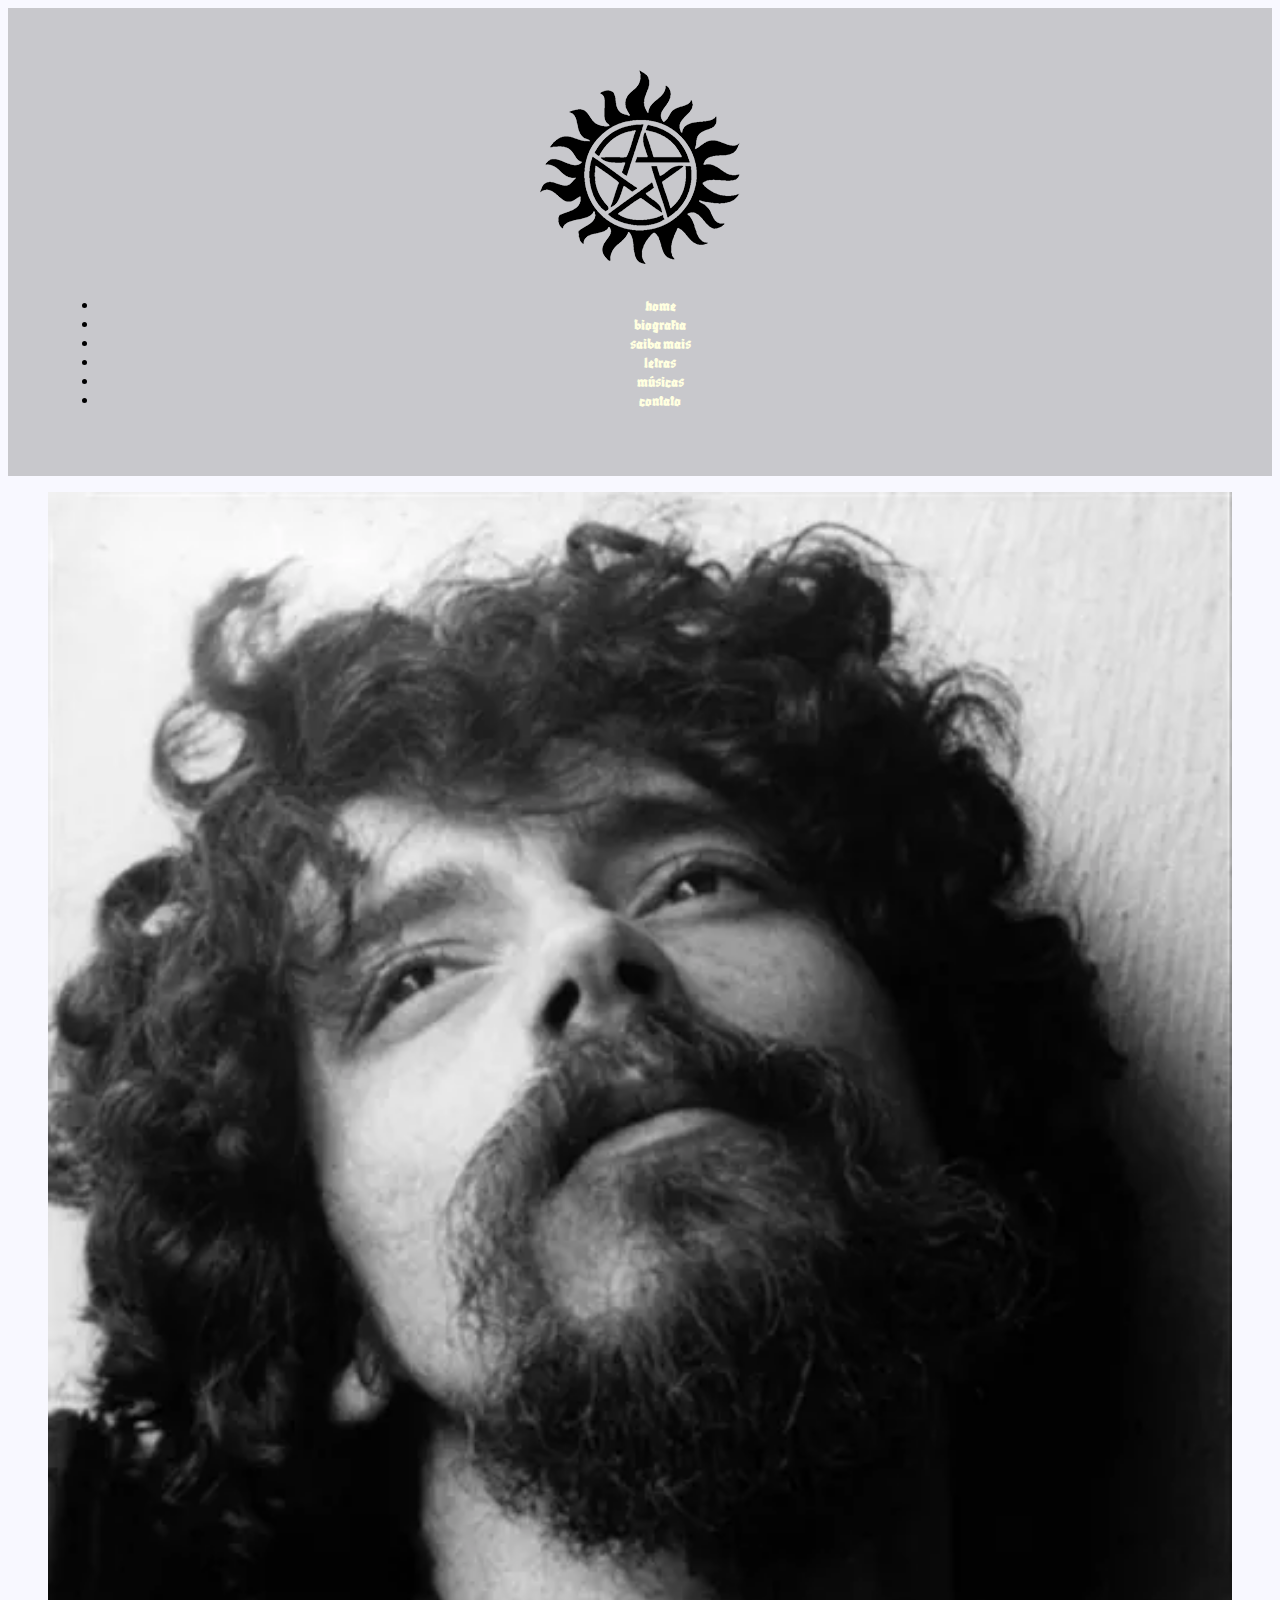
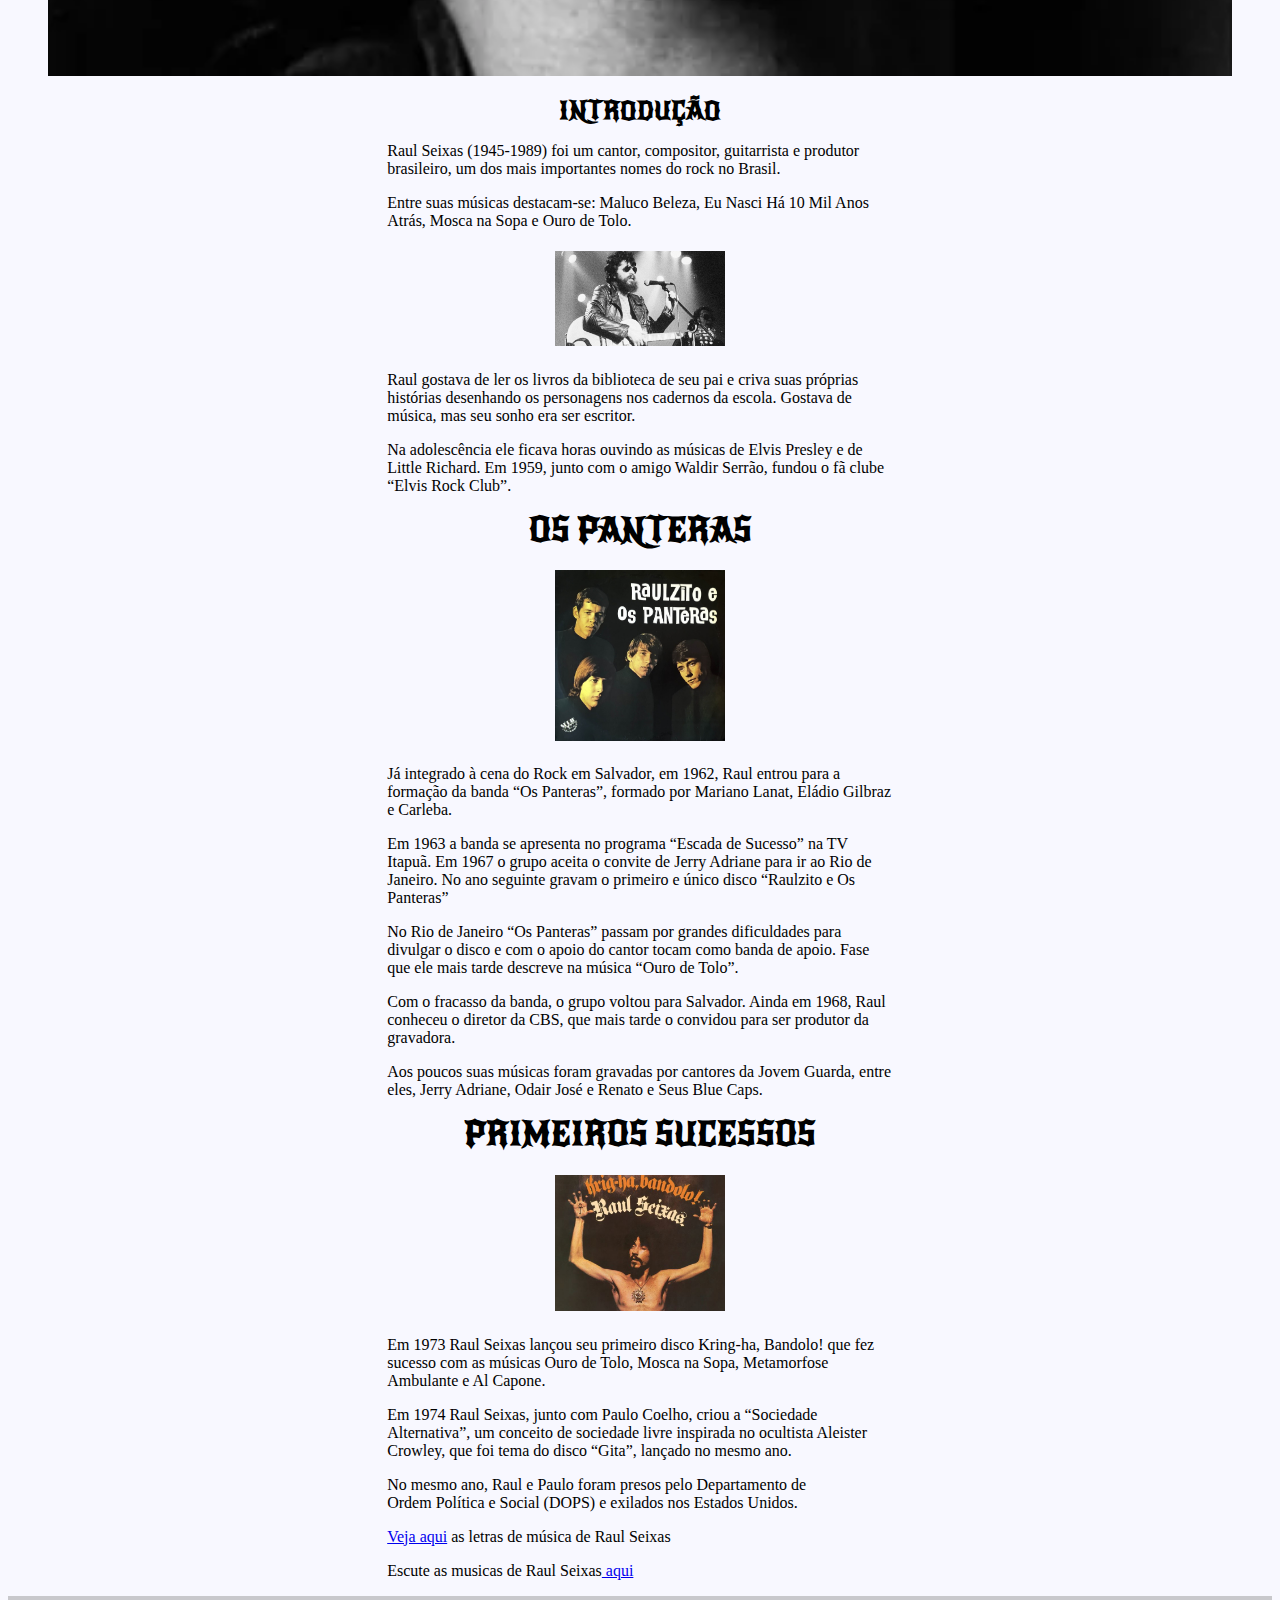
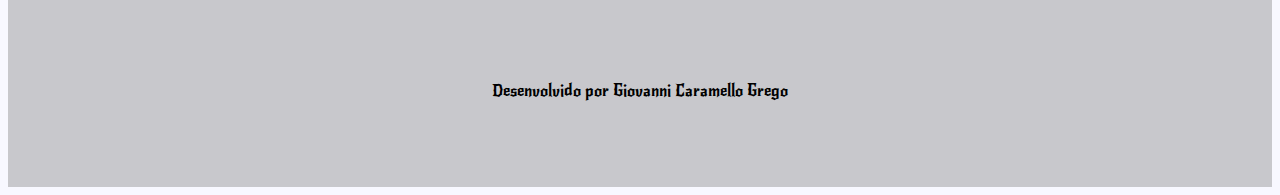
==== commit 70bf2d02: "19/08" ====
--- a/index.html
+++ b/index.html
@@ -7,6 +7,9 @@
     <link rel="stylesheet" href="css/reset.css">
     <link rel="stylesheet" href="css/estilo.css">
     <link rel="shortcut icon" href="img/logo3.png" type="image/x-icon">
+<link href="https://fonts.googleapis.com/css2?family=Blaka&family=New+Rocker&family=UnifrakturMaguntia&display=swap" rel="stylesheet">
+
+
     <title>Raul Seixas</title>
 </head>
 <body>
@@ -21,7 +24,7 @@
                     <li><a href="index.html#bio">biografia</a></li>
                     <li><a href="index.html#mais">saiba mais</a></li>
                     <li><a href="letras.html">letras</a></li>
-                    <li><a href="com.html">qualquer</a></li>
+                    <li><a href="com.html">músicas</a></li>
                     <li><a href="contato.html">contato</a></li>
             </ul>
         </nav>
--- a/css/estilo.css
+++ b/css/estilo.css
@@ -1,3 +1,8 @@
+@font-face{
+    font-family: NewRocker-Regular.ttf;
+
+    src: url('../fonts/NewRocker-Regular.ttf')
+}
 html{
     scroll-behavior: smooth;
 }
@@ -30,12 +35,15 @@
             text-align: center;
             width: 85%;
             margin: auto;
+            font-family: 'New Rocker', cursive;
+
         }
         h2,h3{
             width: 80%;
             margin: auto;
             text-align: center;
             margin-bottom: 2%;
+            font-family: 'New Rocker', cursive;
         }
         .p{
         
@@ -46,10 +54,14 @@
             line-height: 1.5;
             margin-top: 0.2%;
             margin-bottom: 00.2;
+            font-family: 'New Rocker', cursive;
+            
         }
         .parag_letras > p{
             font-size: 1em;
             line-height: 1.5;
+            font-family: 'New Rocker', cursive;
+
         }
         .pinta_botao{
             width: 150px;
@@ -69,6 +81,8 @@
         footer p{
             padding: 1.2em;
             text-align: center;
+            font-family: 'New Rocker', cursive;
+
 
         }
         
@@ -82,6 +96,7 @@
             background-color: rgba(128, 128, 128, 0.4);
             padding: 4%;
             text-align: center;
+            font-family: 'Blaka', cursive;
             
             
         
@@ -146,4 +161,80 @@
             padding-top: 1%;
             padding-bottom: 1%;
         }
-        
+        th{
+            font-size: 1.5em ;
+            font-weight: bolder; 
+        }
+        td:first-child{
+            width: 40%;
+        }
+          
+        td:first-child + td{
+            width: 60%;
+        }
+        audio{
+            width: 75%;
+        }
+        audio::-webkit-media-controls-panel{
+            background-color:rgba(128, 128, 128, 0.3) !important;
+            }
+
+            .borda_form{
+                background-color: grey;
+                padding: 20px;
+                border-radius: 25px;
+                margin-top: 1%;
+                box-sizing: border-box;
+                font-family: 'New Rocker', cursive;
+              }
+              label {
+                padding: 12px 12px 12px 0;
+                display: inline-block;
+                font-family: 'New Rocker', cursive;
+              }
+            
+              input[type=text], select, textarea, input[type=tel], input[type=email] {
+                width: 96%;
+                padding: 12px;
+                border: 1px solid whitesmoke;
+                border-radius: 17px;
+                resize: vertical;
+                font-family: 'New Rocker', cursive;
+              }
+             
+            
+            .col-25{
+              width: 25%;
+              float: left;
+              margin-top: 6px;
+            
+            }
+            
+            .col-75{
+            width: 75%;
+            float: left;
+            margin-top: 6px;
+            }
+            .row:after {
+                content: "";
+                display: table;
+                clear: both;
+              }
+              input[type=submit] {
+                background-color: grey;
+                color: white;
+                padding: 12px 20px;
+                border: none;
+                border-radius: 4px;
+                cursor: pointer;
+                float: right;
+              }
+              input[type=submit]:hover {
+                background-color: royalblue;
+              }
+              @media screen and (max-width: 500px) {
+                .col-25, .col-75, input[type=submit] {
+                  width: 100%;
+                  margin-top: 0;
+                }
+              }              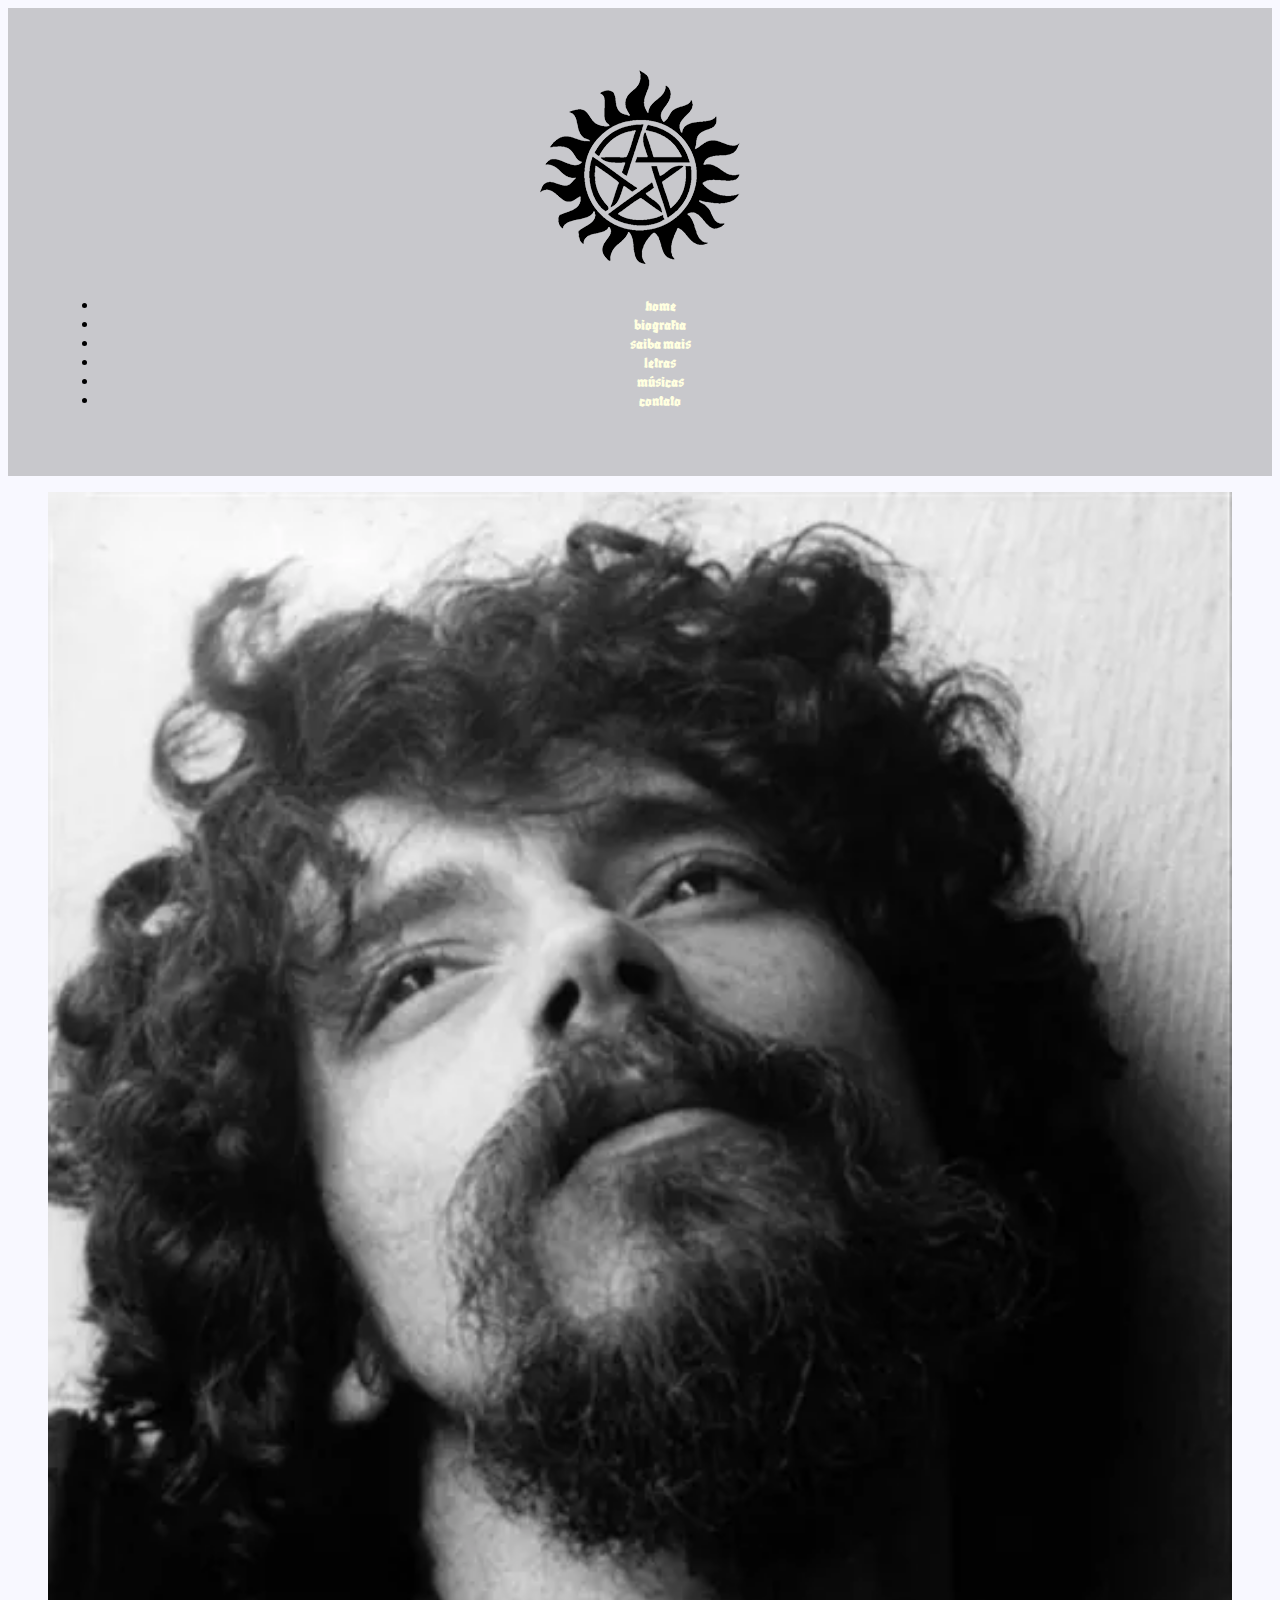
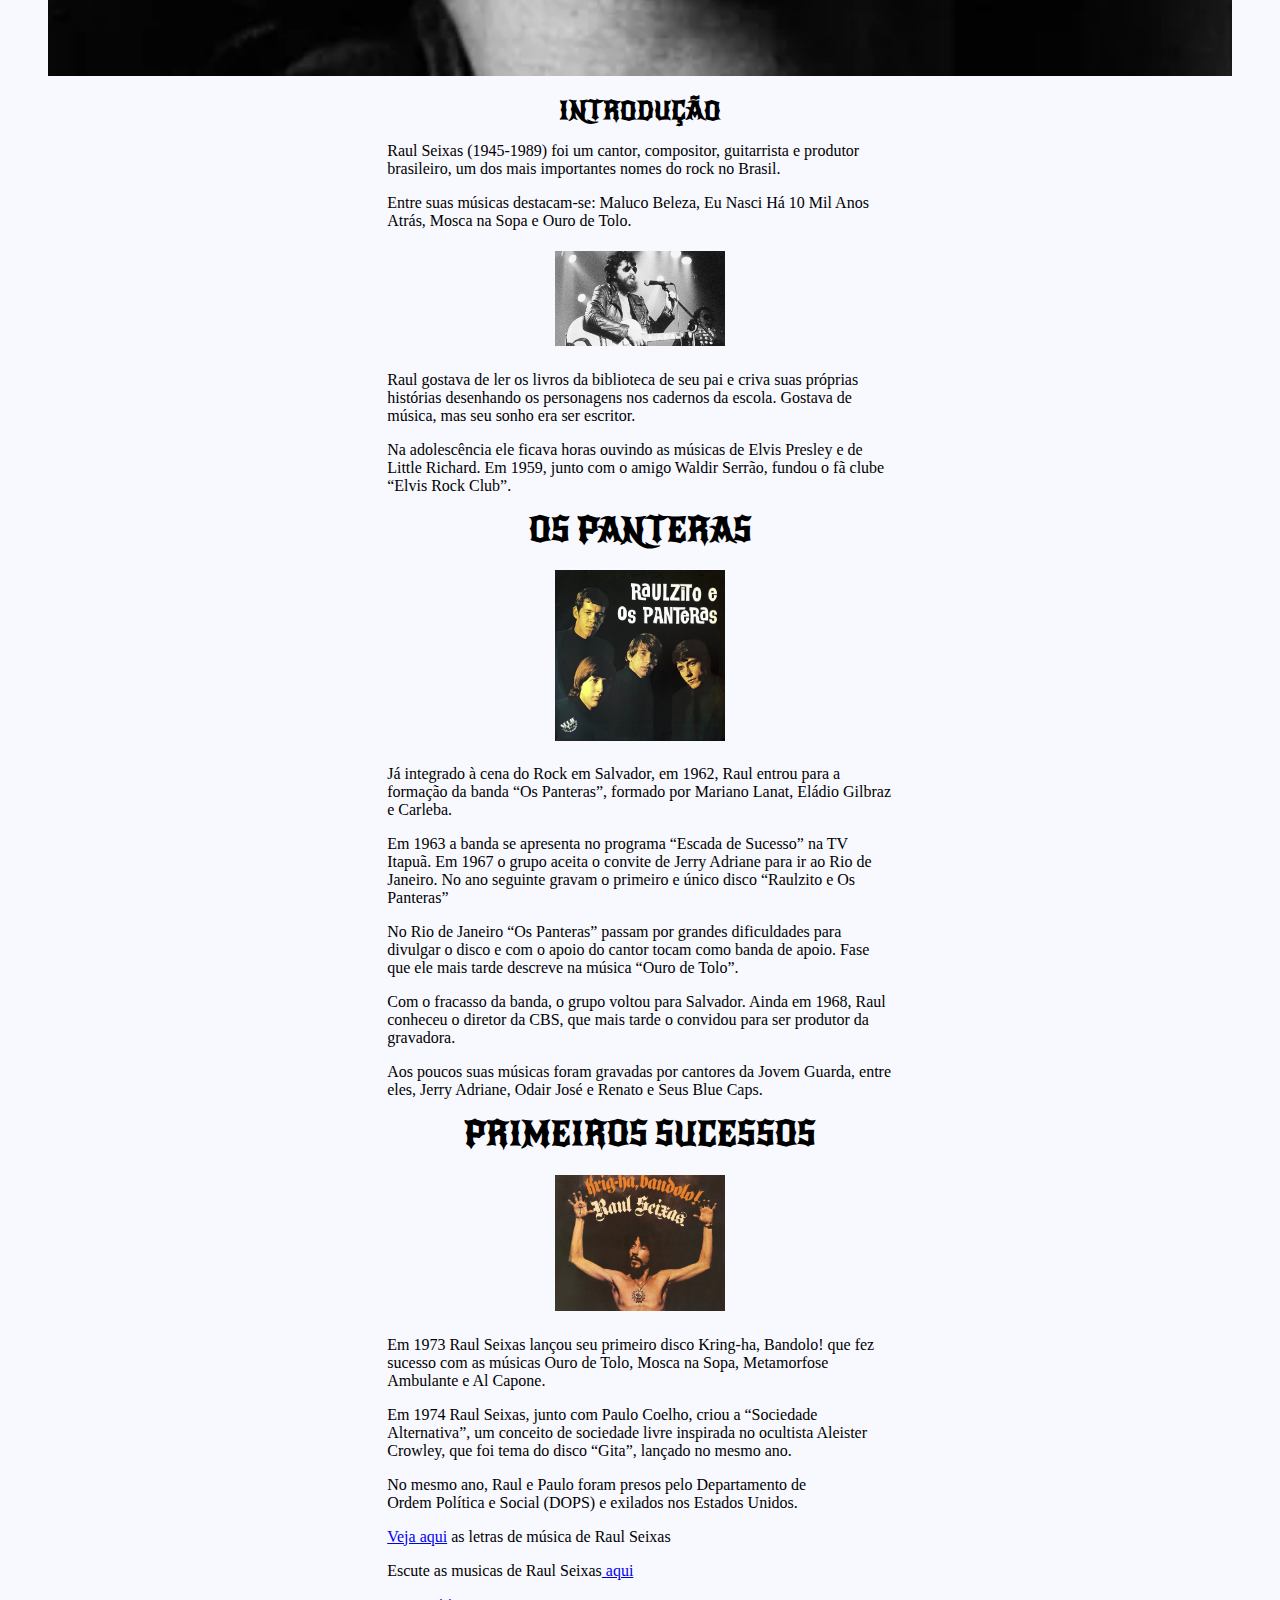
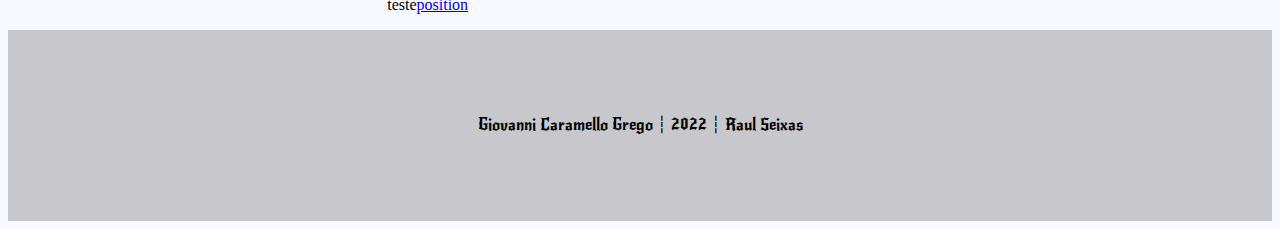
==== commit 5257af99: "Add files via upload" ====
--- a/index.html
+++ b/index.html
@@ -78,14 +78,15 @@
         
         <p><a href="letras.html">Veja aqui</a> as letras de música de Raul Seixas</p>
         <p>Escute as musicas de Raul Seixas<a href="https://open.spotify.com/artist/7jrRQZg4FZq6dwpi3baKcu"> aqui</a></p>
+        <p>teste<a href="testetcss.html">position</a></p></div>
     </div>
 
     <footer>
 
-    <div class="testecss"><p>teste<a href="testetcss.html">css</a></p></div>
+   
 
     
-        <p>Desenvolvido por Giovanni Caramello Grego</p>
+        <p>Giovanni Caramello Grego ┆ 2022 ┆  Raul Seixas</p>
 
     </footer>
     
